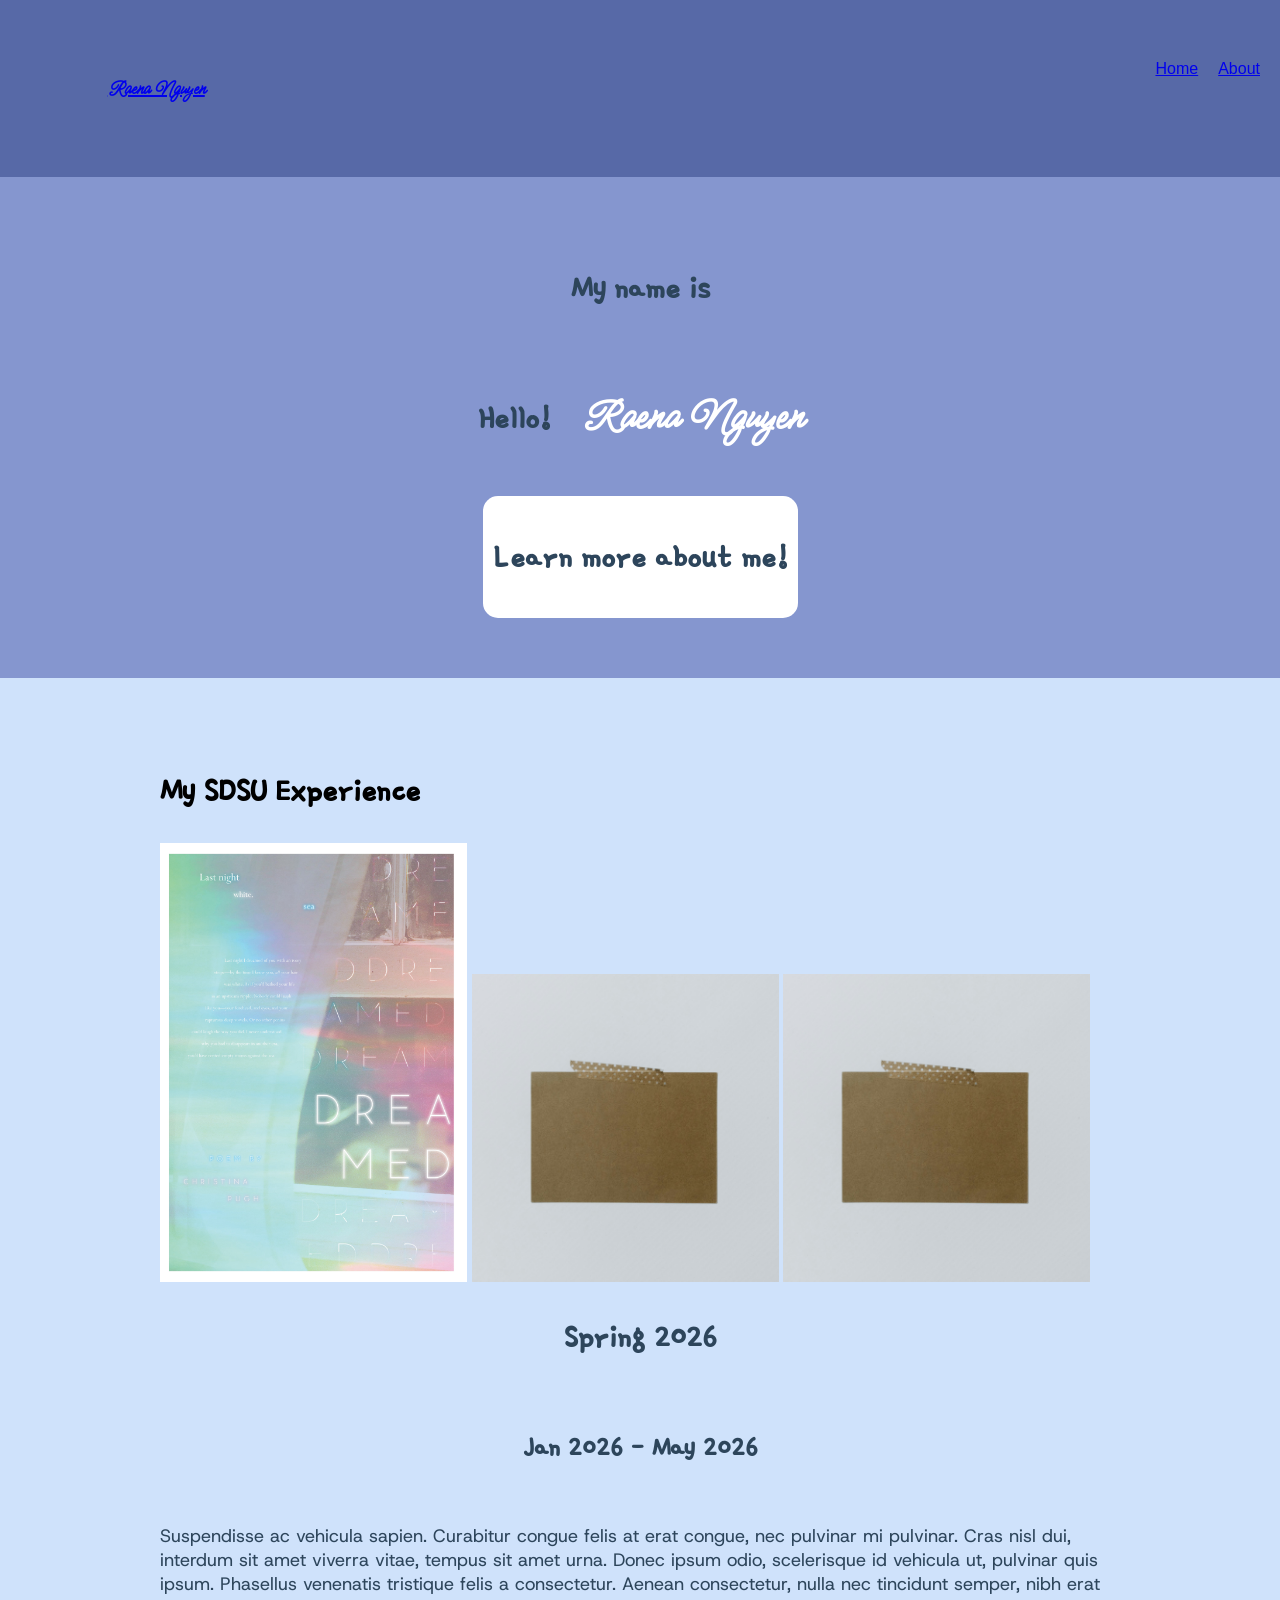
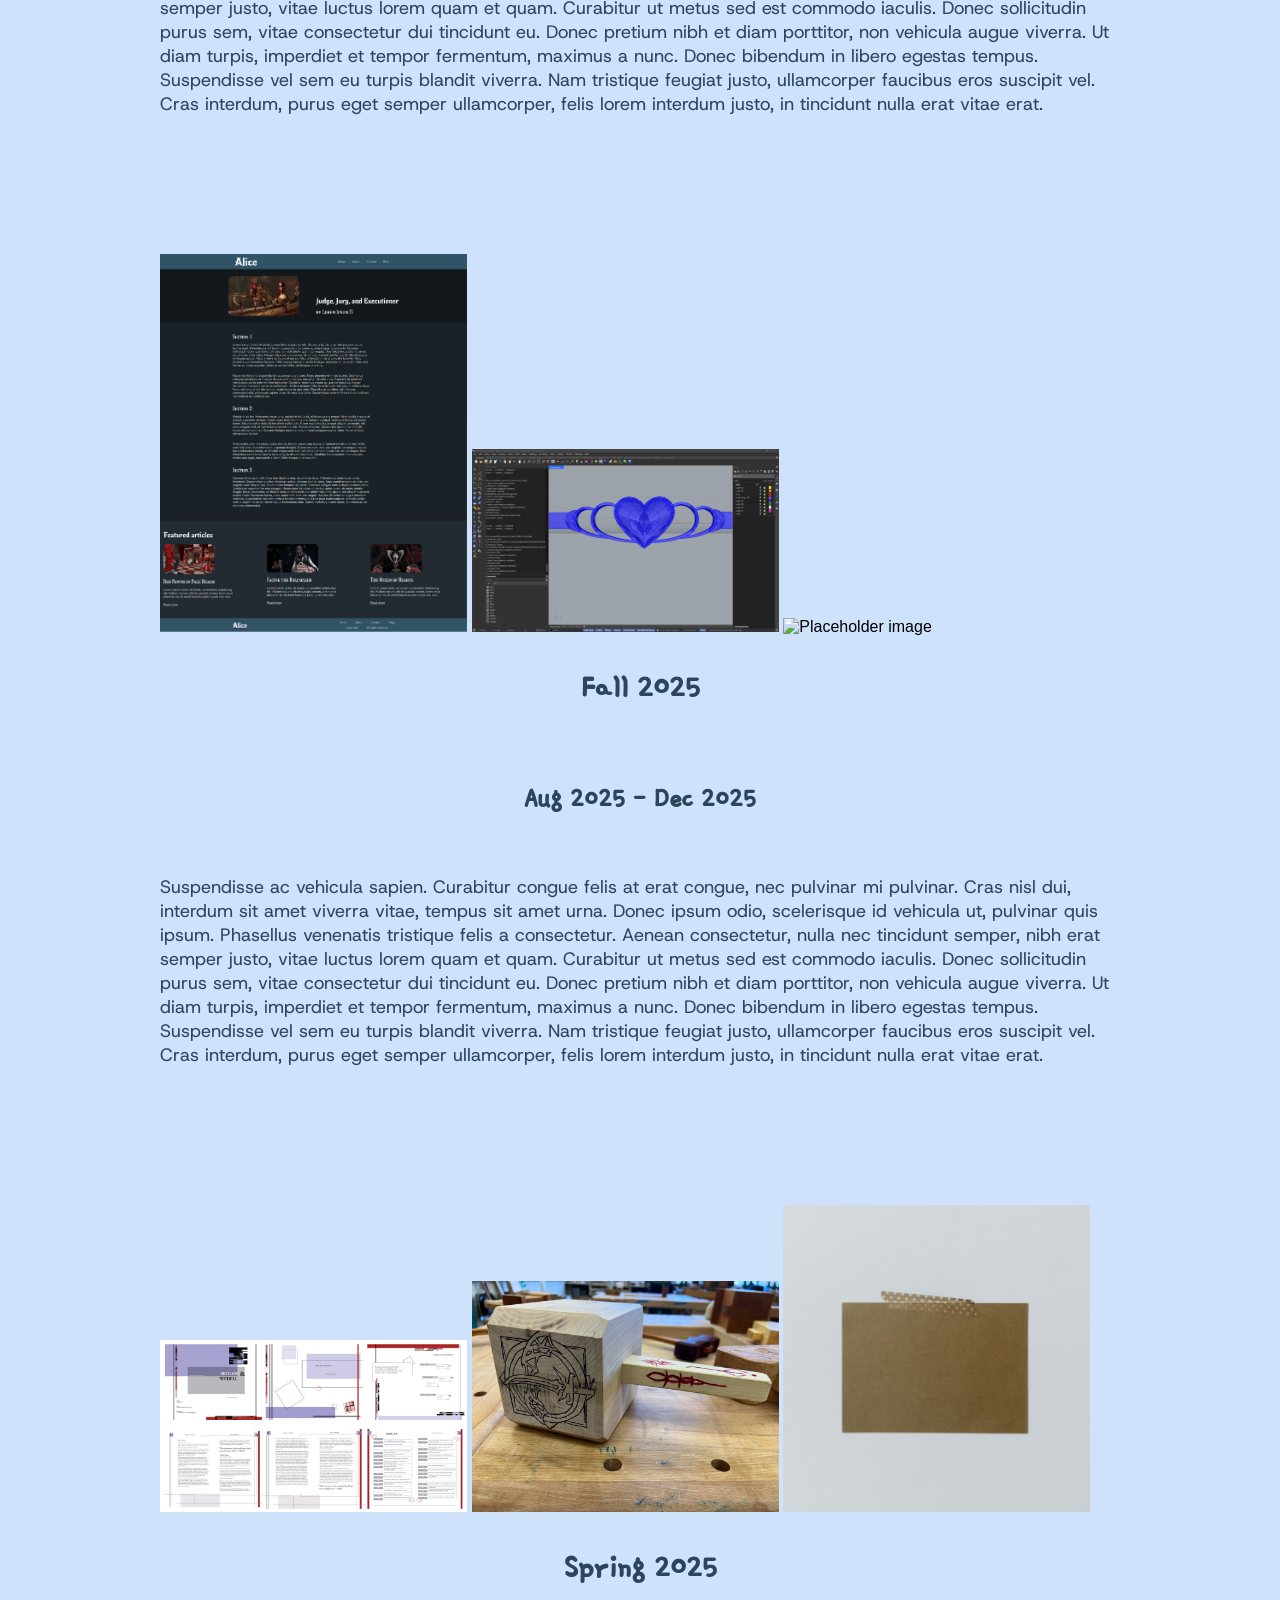
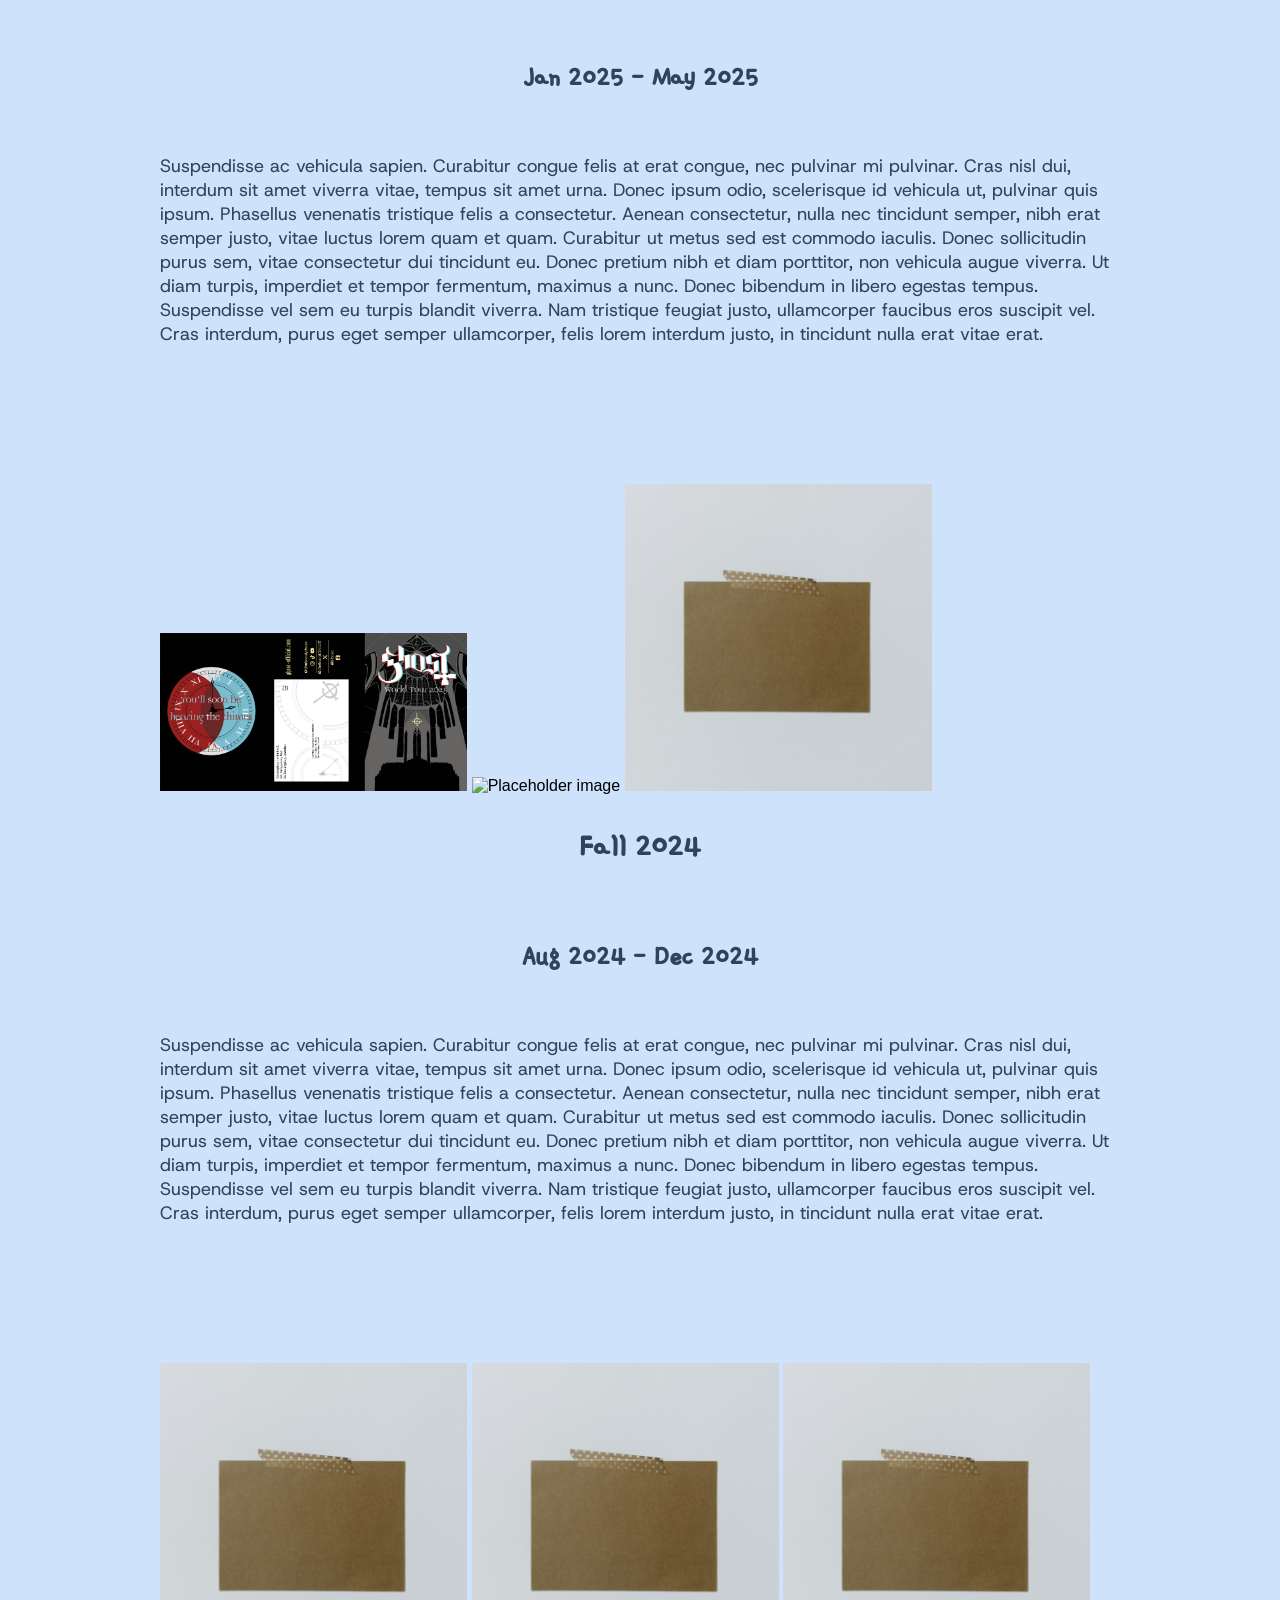
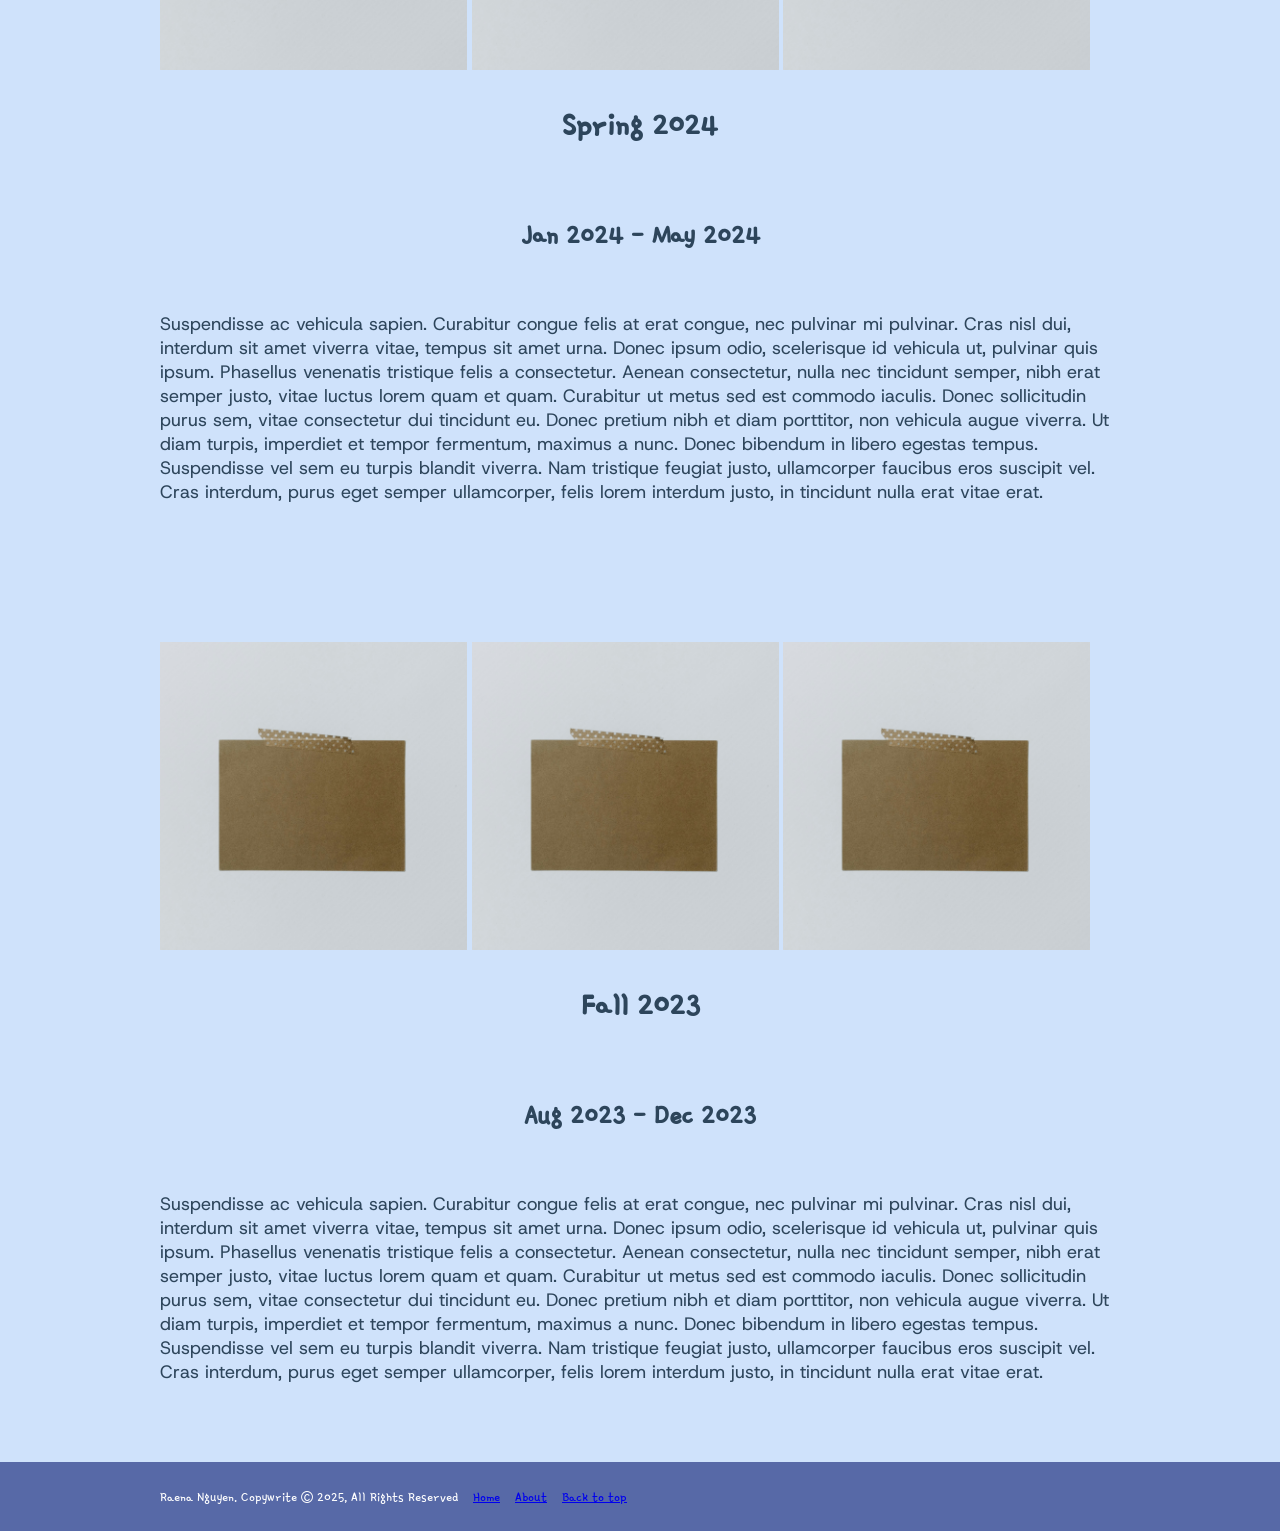
==== index.html @ 20e48bd7 "fixed repo" ====
<!DOCTYPE html>
<html lang="en">
<head>
  <meta charset="UTF-8">
  <meta name="author" content="Art 444 Student Work">
  <meta name="viewport" content="width=device-width, initial-scale=1, shrink-to-fit=no">
  <title>Welcome to my new website!</title>
  <link rel="stylesheet" href="css/styles.css">

  
</head>
<body>

<!-- NAV BAR -->
 <section id="nav-bar">
  <div class="nav-flex">

    <div class="container">
      <!--how does one insert a svg into this purple rectangle-->
      <!-- dark/light mode button-->
       <!-- <svg width="350" height="90">
        <rect x="40" y="18" rx="20" ry="20" width="90" height="38"
        style="fill: purple;"></rect>
      </svg> -->
      <h1 class="nav-name"><a href="index.html">Raena Nguyen</a></h1>

    </div>
  
    <nav>
      <div class="container">
        <div class="nav-links">
          <a href="index.html">Home</a>
          <a href="about.html">About</a>
        </div>

      </div>
    </nav>
    
  </div>
 </section>


<!-- MAIN HEADER --> 
<section id="header" class="home-header">
  <div class="container">
    
    <div class="header">
      <h2>My name is</h2>

      <div class="main">
        <h2>Hello!</h2>
        <h1 class="my-name">Raena Nguyen</h1>
      </div>

        <div class="learn-more-button">
      <!-- button to About me page-->
      <h2> Learn more about me!</h2>

      <!-- <a href="index.html" target="_blank">Home</a>
      <a href="about.html" target="_blank">About Me</a> -->
      </div>
    </div>
  </div>
</section>

    <!-- <nav>
      <div class="container">
        <ul>
          <li><a href="#section-1">Section 1</a></li>
          <li><a href="#section-2">Section 2</a></li>
          <li><a href="#section-3">Section 3</a></li>
          <li><a href="#section-4">Section 4</a></li>
          <li><a href="#section-5">Section 5</a></li>
          <li><a href="#section-6">Section 6</a></li>
        </ul>
      </div>
    </nav> -->

<!-- FIRST SECTION --> 
<section id="spring-2026">
  <div class="container">
    <h1>My SDSU Experience</h1>

    <div class="gallery">
      <img src="images/spring26-type2.jpg" alt="Dreamy typography poster" loading="lazy"/>
      <img src="images/placeholder.jpg" alt="Placeholder image" loading="lazy"/>
      <img src="images/placeholder.jpg" alt="Placeholder image" loading="lazy"/>
    </div>

    <div class="semester-text">
      <h2>Spring 2026</h2>
      <h3>Jan 2026 - May 2026</h3>
      <p>Suspendisse ac vehicula sapien. Curabitur congue felis at erat congue, nec pulvinar mi pulvinar. Cras nisl dui, interdum sit amet viverra vitae, tempus sit amet urna. Donec ipsum odio, scelerisque id vehicula ut, pulvinar quis ipsum. Phasellus venenatis tristique felis a consectetur. Aenean consectetur, nulla nec tincidunt semper, nibh erat semper justo, vitae luctus lorem quam et quam. Curabitur ut metus sed est commodo iaculis. Donec sollicitudin purus sem, vitae consectetur dui tincidunt eu. Donec pretium nibh et diam porttitor, non vehicula augue viverra. Ut diam turpis, imperdiet et tempor fermentum, maximus a nunc. Donec bibendum in libero egestas tempus. Suspendisse vel sem eu turpis blandit viverra. Nam tristique feugiat justo, ullamcorper faucibus eros suscipit vel. Cras interdum, purus eget semper ullamcorper, felis lorem interdum justo, in tincidunt nulla erat vitae erat.</p>
    </div>

  </div>
</section>

<!-- SECOND SECTION -->  
<section id="fall-2025">
  <div class="container">
    
    <div class="gallery">
      <img src="images/fall25-344.png" alt="Placeholder image" loading="lazy"/>
      <img src="images/fall25-3dfab.jpg" alt="Placeholder image" loading="lazy"/>
      <img src="images/fall25-filmclass.JPG" alt="Placeholder image" loading="lazy"/>
    </div>

    <div class="semester-text">
      <h2>Fall 2025</h2>
      <h3>Aug 2025 - Dec 2025</h3>
      <p>Suspendisse ac vehicula sapien. Curabitur congue felis at erat congue, nec pulvinar mi pulvinar. Cras nisl dui, interdum sit amet viverra vitae, tempus sit amet urna. Donec ipsum odio, scelerisque id vehicula ut, pulvinar quis ipsum. Phasellus venenatis tristique felis a consectetur. Aenean consectetur, nulla nec tincidunt semper, nibh erat semper justo, vitae luctus lorem quam et quam. Curabitur ut metus sed est commodo iaculis. Donec sollicitudin purus sem, vitae consectetur dui tincidunt eu. Donec pretium nibh et diam porttitor, non vehicula augue viverra. Ut diam turpis, imperdiet et tempor fermentum, maximus a nunc. Donec bibendum in libero egestas tempus. Suspendisse vel sem eu turpis blandit viverra. Nam tristique feugiat justo, ullamcorper faucibus eros suscipit vel. Cras interdum, purus eget semper ullamcorper, felis lorem interdum justo, in tincidunt nulla erat vitae erat.</p>
    </div>

  </div>
</section>

<!-- THIRD SECTION -->  
<section id="spring-2025">
  <div class="container">
    
    <div class="gallery">
      <img src="images/spring25-multipage-book.jpg" alt="Placeholder image" loading="lazy"/>
      <img src="images/spring25-hammer.JPG" alt="Placeholder image" loading="lazy"/>
      <img src="images/placeholder.jpg" alt="Placeholder image" loading="lazy"/>
    </div>

    <div class="semester-text">
      <h2>Spring 2025</h2>
      <h3>Jan 2025 - May 2025</h3>
      <p>Suspendisse ac vehicula sapien. Curabitur congue felis at erat congue, nec pulvinar mi pulvinar. Cras nisl dui, interdum sit amet viverra vitae, tempus sit amet urna. Donec ipsum odio, scelerisque id vehicula ut, pulvinar quis ipsum. Phasellus venenatis tristique felis a consectetur. Aenean consectetur, nulla nec tincidunt semper, nibh erat semper justo, vitae luctus lorem quam et quam. Curabitur ut metus sed est commodo iaculis. Donec sollicitudin purus sem, vitae consectetur dui tincidunt eu. Donec pretium nibh et diam porttitor, non vehicula augue viverra. Ut diam turpis, imperdiet et tempor fermentum, maximus a nunc. Donec bibendum in libero egestas tempus. Suspendisse vel sem eu turpis blandit viverra. Nam tristique feugiat justo, ullamcorper faucibus eros suscipit vel. Cras interdum, purus eget semper ullamcorper, felis lorem interdum justo, in tincidunt nulla erat vitae erat.</p>
    </div>

  </div>
</section>

<!-- FOURTH SECTION -->  
<section id="fall-2024">
  <div class="container">
    
    <div class="gallery">
      <img src="images/fall24-brochure.jpg" alt="Placeholder image" loading="lazy"/>
      <img src="images/fall24-digitalphoto.jpg" alt="Placeholder image" loading="lazy"/>
      <img src="images/placeholder.jpg" alt="Placeholder image" loading="lazy"/>
    </div>

    <div class="semester-text">
      <h2>Fall 2024</h2>
      <h3>Aug 2024 - Dec 2024</h3>
      <p>Suspendisse ac vehicula sapien. Curabitur congue felis at erat congue, nec pulvinar mi pulvinar. Cras nisl dui, interdum sit amet viverra vitae, tempus sit amet urna. Donec ipsum odio, scelerisque id vehicula ut, pulvinar quis ipsum. Phasellus venenatis tristique felis a consectetur. Aenean consectetur, nulla nec tincidunt semper, nibh erat semper justo, vitae luctus lorem quam et quam. Curabitur ut metus sed est commodo iaculis. Donec sollicitudin purus sem, vitae consectetur dui tincidunt eu. Donec pretium nibh et diam porttitor, non vehicula augue viverra. Ut diam turpis, imperdiet et tempor fermentum, maximus a nunc. Donec bibendum in libero egestas tempus. Suspendisse vel sem eu turpis blandit viverra. Nam tristique feugiat justo, ullamcorper faucibus eros suscipit vel. Cras interdum, purus eget semper ullamcorper, felis lorem interdum justo, in tincidunt nulla erat vitae erat.</p>
    </div>
  
  </div>
</section>

<!-- FIFTH SECTION -->  
<section id="spring-2024">
  <div class="container">

    <div class="gallery">
      <img src="images/placeholder.jpg" alt="Placeholder image" loading="lazy"/>
      <img src="images/placeholder.jpg" alt="Placeholder image" loading="lazy"/>
      <img src="images/placeholder.jpg" alt="Placeholder image" loading="lazy"/>
    </div>

    <div class="semester-text">
      <h2>Spring 2024</h2>
      <h3>Jan 2024 - May 2024</h3>
      <p>Suspendisse ac vehicula sapien. Curabitur congue felis at erat congue, nec pulvinar mi pulvinar. Cras nisl dui, interdum sit amet viverra vitae, tempus sit amet urna. Donec ipsum odio, scelerisque id vehicula ut, pulvinar quis ipsum. Phasellus venenatis tristique felis a consectetur. Aenean consectetur, nulla nec tincidunt semper, nibh erat semper justo, vitae luctus lorem quam et quam. Curabitur ut metus sed est commodo iaculis. Donec sollicitudin purus sem, vitae consectetur dui tincidunt eu. Donec pretium nibh et diam porttitor, non vehicula augue viverra. Ut diam turpis, imperdiet et tempor fermentum, maximus a nunc. Donec bibendum in libero egestas tempus. Suspendisse vel sem eu turpis blandit viverra. Nam tristique feugiat justo, ullamcorper faucibus eros suscipit vel. Cras interdum, purus eget semper ullamcorper, felis lorem interdum justo, in tincidunt nulla erat vitae erat.</p>
    </div>
  
  </div>
</section>

<!-- SIXTH SECTION -->  
<section id="fall-2023">
  <div class="container">

    <div class="gallery">
      <img src="images/placeholder.jpg" alt="Placeholder image" loading="lazy"/>
      <img src="images/placeholder.jpg" alt="Placeholder image" loading="lazy"/>
      <img src="images/placeholder.jpg" alt="Placeholder image" loading="lazy"/>
    </div>

    <div class="semester-text">
      <h2>Fall 2023</h2>
      <h3>Aug 2023 - Dec 2023</h3>
      <p>Suspendisse ac vehicula sapien. Curabitur congue felis at erat congue, nec pulvinar mi pulvinar. Cras nisl dui, interdum sit amet viverra vitae, tempus sit amet urna. Donec ipsum odio, scelerisque id vehicula ut, pulvinar quis ipsum. Phasellus venenatis tristique felis a consectetur. Aenean consectetur, nulla nec tincidunt semper, nibh erat semper justo, vitae luctus lorem quam et quam. Curabitur ut metus sed est commodo iaculis. Donec sollicitudin purus sem, vitae consectetur dui tincidunt eu. Donec pretium nibh et diam porttitor, non vehicula augue viverra. Ut diam turpis, imperdiet et tempor fermentum, maximus a nunc. Donec bibendum in libero egestas tempus. Suspendisse vel sem eu turpis blandit viverra. Nam tristique feugiat justo, ullamcorper faucibus eros suscipit vel. Cras interdum, purus eget semper ullamcorper, felis lorem interdum justo, in tincidunt nulla erat vitae erat.</p>
    </div>

  </div>
</section>

<!-- FOOTER SECTION -->  
<footer>
  <div class="container">
    <div class="footer">
      <p class="footer-text">Raena Nguyen. Copywrite © 2025, All Rights Reserved</p>
      <p class="footer-text"><a href="index.html">Home</a></p>
      <p class="footer-text"><a href="about.html">About</a></p>
      <p class="footer-text"><a href="#">Back to top</a></p>
    </div>
  </div>
</footer>

<script src="js/script.js"></script>
</body>
</html>
---- css/styles.css ----
/* CSS GOES HERE this is a comment*/
    @import url('https://fonts.googleapis.com/css2?family=Gamja+Flower&family=Host+Grotesk&family=Meow+Script&display=swap');

html {
    font-family: Arial, Helvetica, sans-serif;

}
body {
    margin: 0;
	padding: 0;
	border: 0;
	font-size: 100%;
	font: inherit;
	vertical-align: baseline;
    background-color: #cfe2fb;
}




div#wrapper {
    background: coral;
}

div.text-wrapper {
    font-family: Georgia, 'Times New Roman', Times, serif;
}


    div h1 {
        font-size: 36px;
        
        

    }
    div p {
        font-family: "Host Grotesk";
        font-size: 18px;
        
    

    }



section {
    padding: 60px 20px;
}
/* section:nth-child(even) {
    background-color: #f2f2f2;
} */

/* Nav Bar CSS */
section#nav-bar {
background-color: #5769a7;

}

div.nav-flex {
    display: flex;
    flex-direction: row;
    justify-content: space-between;
}

div h1.nav-name {
    font-family: "Meow Script";
    font-size: 20px;
    color: white;
}

div.nav-links {
    display: flex;
    flex-direction: row;
    gap: 20px;
}

/* Home page CSS */
section#header {
    background-color: #8596cf;
}

/* div.header-text {
    flex-direction: column
} */



div.container {
    width: 100%;
    max-width: 960px;
    text-align: left;
    margin: 0 auto;
    
}

div.header {
    display: flex;
    flex-direction: column;
    align-items: center;
    gap: 14px;
}

div.main{
    display: flex;
    flex-direction: row;
    align-items: center;
    gap: 31px;
    
}

div h1.my-name {
        font-family: "Meow Script";
        font-size: 45px;
        color: white;
    }

div.learn-more-button {
    background-color: white;
    color:#2d455b;
    padding: 10px;
    border-radius: 15px;

    
}

div.semester-text {
    display: flex;
    flex-direction: column;
    align-items: center;
    gap: 10px;
}

h2 {
    font-family: "Gamja Flower";
    font-size: 35px;
    color:#2d455b;
}

h3 {
    font-family: "Gamja Flower";
    font-size: 30px;
    color:#2d455b;
}

p {
    font-family: "Host Grotesk";
    font-size: 16px;
    color:#2d455b;
}


h1 {
    font-family: "Gamja Flower";
    font-size: 3em;
}

section .gallery {
    width: 100%;
}
section .gallery img {
    width: 32%;
}

/* About page CSS */
div.inner-about-header {
   display: flex;
   flex-direction: row;
   gap: 15px; 
   
}

div.about-text{
    color: white;
    
    font-family: "Gamja Flower";
    font-weight: 400;
    font-style: normal;    

}

div.about-image img {
    max-width: 80%;
    max-height: 80%;
}

div.faq-text {
    display: flex;
    flex-direction: column;
    align-items: center;
}

div.question {
    display: flex;
    flex-direction: column;
    align-items: center;
    gap: 10px;

}

div h3.faq-question {
    background-color: #6557a7;
    padding: 15px;
    border-radius: 15px;
    font-family: "Gamja Flower";
    font-size: 25px;
    color: white;
}

div p.faq-answer {
    background-color: #aca4d1;
    padding: 15px;
    border-radius: 15px;
    font-family: "Host Grotesk";
    font-size: 16px;
    color: #342e44;
}
/* Footer CSS */
footer {
    background-color: #5769a7;
    color: #fff;
    padding: 10px;
}

div.footer {
    display: flex;
    flex-direction: row;
    justify-content: left;
    gap: 15px;
    
}

div p.footer-text {
    font-family: "Gamja Flower";
    font-size: 15px;
    color: white;

}
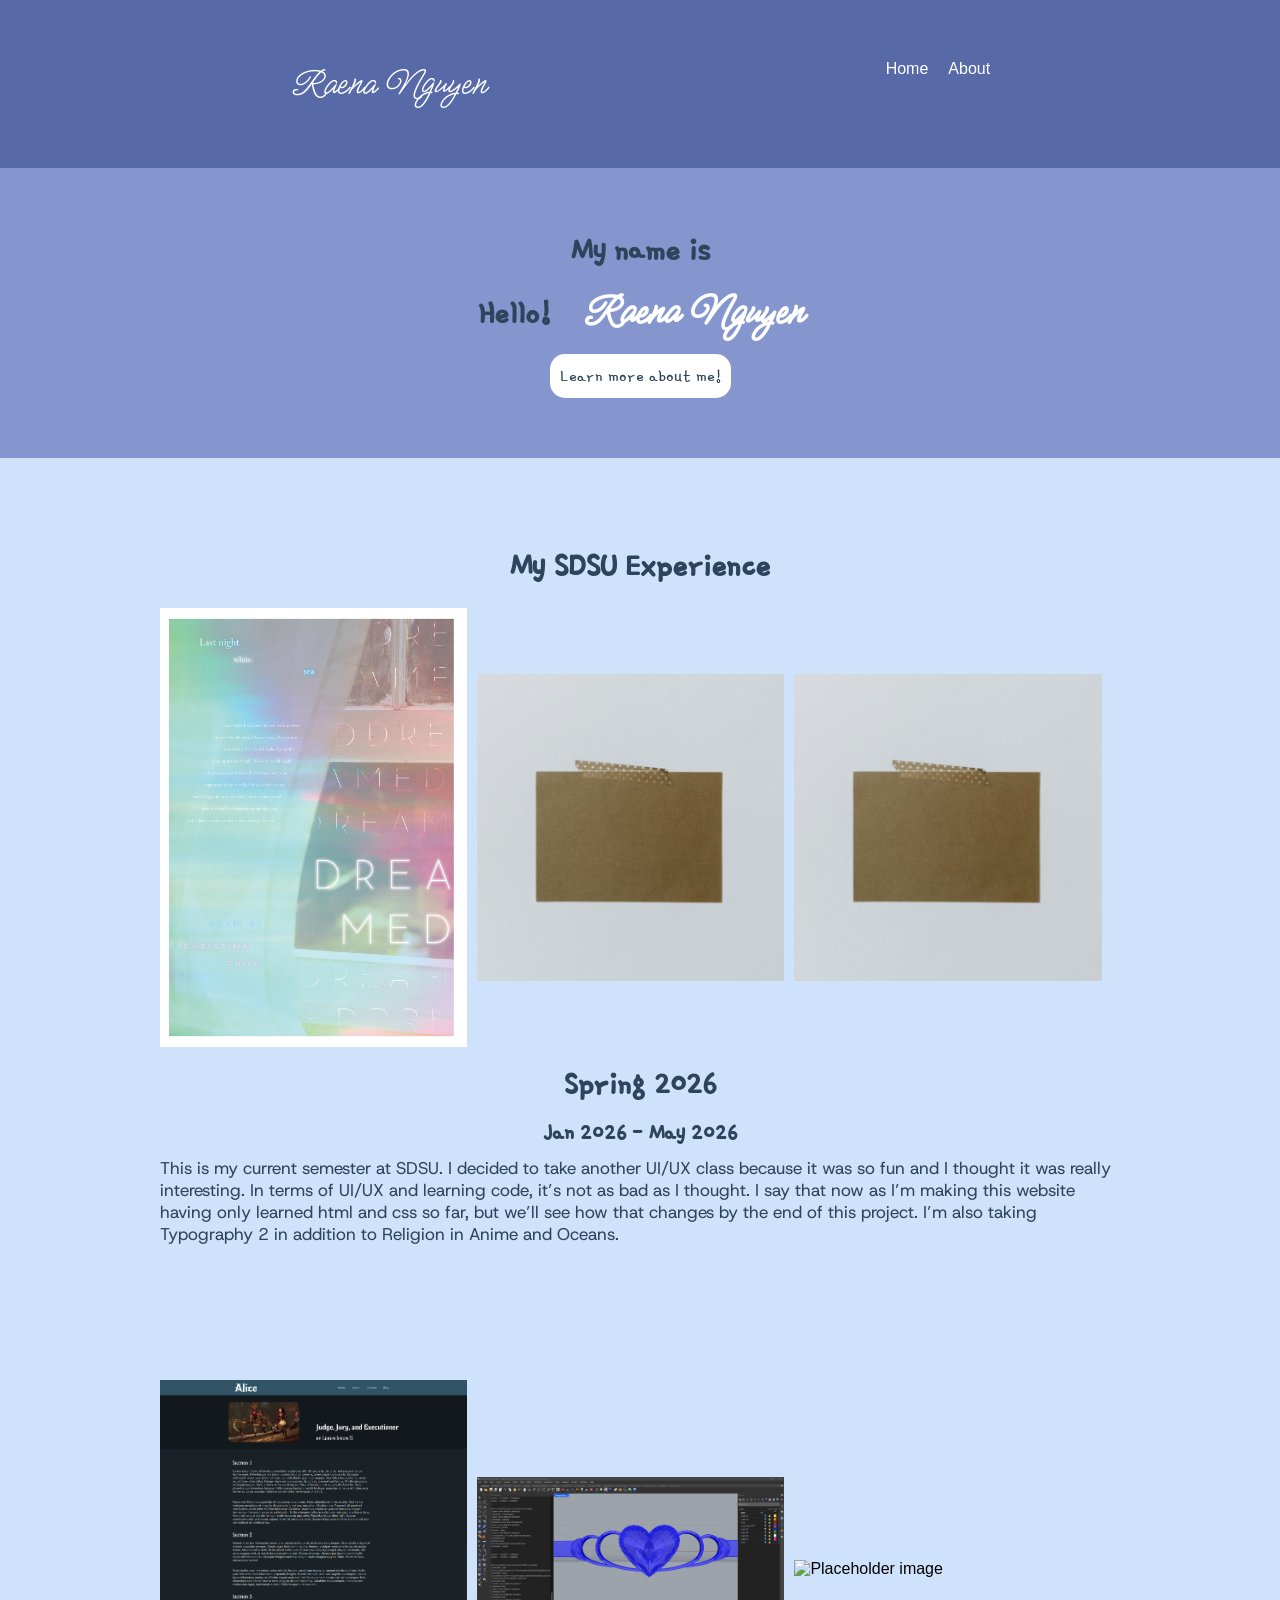
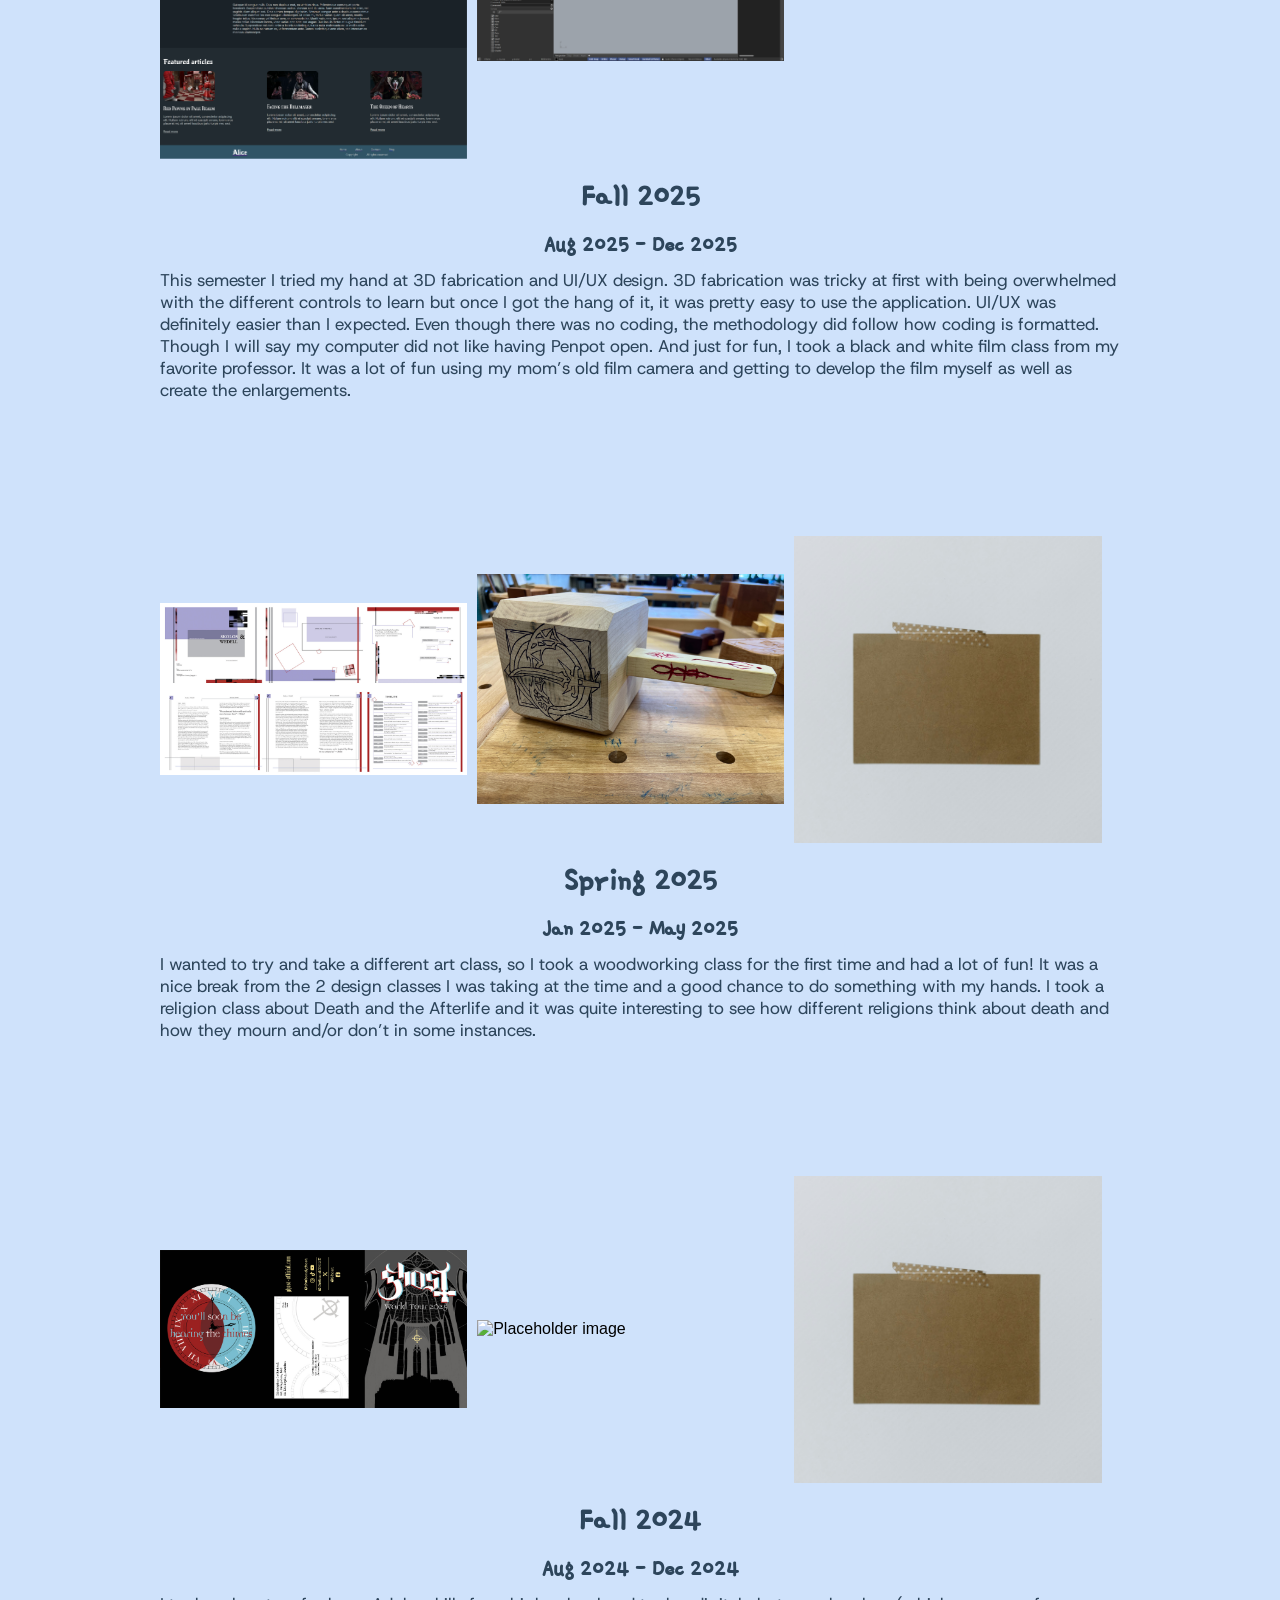
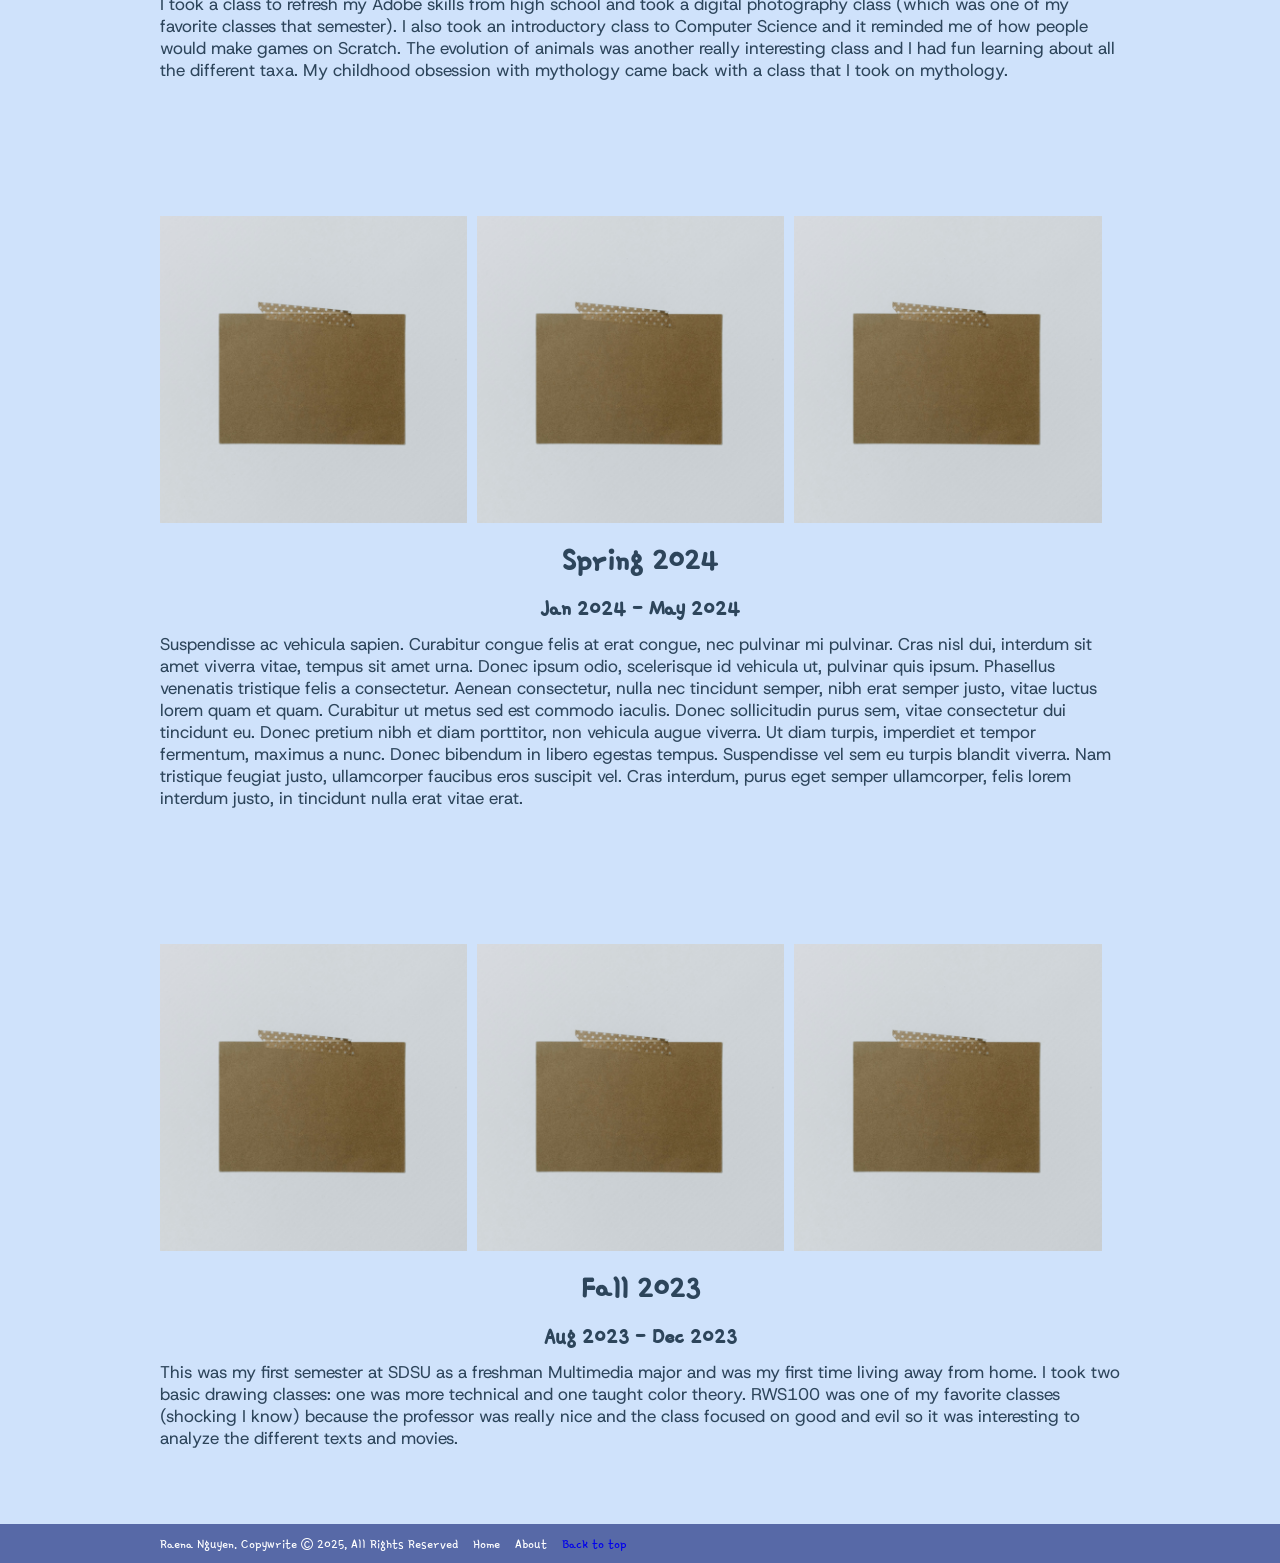
==== commit 734ca818: "Added responsive design css and some minor changes to html and stylesheet" ====
--- a/index.html
+++ b/index.html
@@ -6,6 +6,7 @@
   <meta name="viewport" content="width=device-width, initial-scale=1, shrink-to-fit=no">
   <title>Welcome to my new website!</title>
   <link rel="stylesheet" href="css/styles.css">
+  <link rel="stylesheet" href="css/responsive.css">
 
   
 </head>
@@ -15,22 +16,24 @@
  <section id="nav-bar">
   <div class="nav-flex">
 
-    <div class="container">
+    <div class="name">
       <!--how does one insert a svg into this purple rectangle-->
       <!-- dark/light mode button-->
        <!-- <svg width="350" height="90">
         <rect x="40" y="18" rx="20" ry="20" width="90" height="38"
         style="fill: purple;"></rect>
       </svg> -->
-      <h1 class="nav-name"><a href="index.html">Raena Nguyen</a></h1>
+      <div class="nav-name">
+        <a class="white" href="index.html">Raena Nguyen</a>
+      </div>
 
     </div>
   
     <nav>
       <div class="container">
         <div class="nav-links">
-          <a href="index.html">Home</a>
-          <a href="about.html">About</a>
+          <a class="white" href="index.html">Home</a>
+          <a class="white" href="about.html">About</a>
         </div>
 
       </div>
@@ -52,9 +55,10 @@
         <h1 class="my-name">Raena Nguyen</h1>
       </div>
 
-        <div class="learn-more-button">
+      <div class="learn-more-button">
       <!-- button to About me page-->
-      <h2> Learn more about me!</h2>
+        <!-- <h2> Learn more about me!</h2> -->
+        <a class="learn-button" href="about.html">Learn more about me!</a>
 
       <!-- <a href="index.html" target="_blank">Home</a>
       <a href="about.html" target="_blank">About Me</a> -->
@@ -77,9 +81,12 @@
     </nav> -->
 
 <!-- FIRST SECTION --> 
-<section id="spring-2026">
-  <div class="container">
-    <h1>My SDSU Experience</h1>
+<section id="fall-spring-semesters">
+  <div class="container">
+    <div class="semester-title">
+      <h1>My SDSU Experience</h1>
+
+    </div>
 
     <div class="gallery">
       <img src="images/spring26-type2.jpg" alt="Dreamy typography poster" loading="lazy"/>
@@ -90,14 +97,14 @@
     <div class="semester-text">
       <h2>Spring 2026</h2>
       <h3>Jan 2026 - May 2026</h3>
-      <p>Suspendisse ac vehicula sapien. Curabitur congue felis at erat congue, nec pulvinar mi pulvinar. Cras nisl dui, interdum sit amet viverra vitae, tempus sit amet urna. Donec ipsum odio, scelerisque id vehicula ut, pulvinar quis ipsum. Phasellus venenatis tristique felis a consectetur. Aenean consectetur, nulla nec tincidunt semper, nibh erat semper justo, vitae luctus lorem quam et quam. Curabitur ut metus sed est commodo iaculis. Donec sollicitudin purus sem, vitae consectetur dui tincidunt eu. Donec pretium nibh et diam porttitor, non vehicula augue viverra. Ut diam turpis, imperdiet et tempor fermentum, maximus a nunc. Donec bibendum in libero egestas tempus. Suspendisse vel sem eu turpis blandit viverra. Nam tristique feugiat justo, ullamcorper faucibus eros suscipit vel. Cras interdum, purus eget semper ullamcorper, felis lorem interdum justo, in tincidunt nulla erat vitae erat.</p>
+      <p>This is my current semester at SDSU. I decided to take another UI/UX class because it was so fun and I thought it was really interesting. In terms of UI/UX and learning code, it’s not as bad as I thought. I say that now as I’m making this website having only learned html and css so far, but we’ll see how that changes by the end of this project. I’m also taking Typography 2 in addition to Religion in Anime and Oceans.</p>
     </div>
 
   </div>
 </section>
 
 <!-- SECOND SECTION -->  
-<section id="fall-2025">
+<section id="fall-spring-semesters">
   <div class="container">
     
     <div class="gallery">
@@ -109,14 +116,14 @@
     <div class="semester-text">
       <h2>Fall 2025</h2>
       <h3>Aug 2025 - Dec 2025</h3>
-      <p>Suspendisse ac vehicula sapien. Curabitur congue felis at erat congue, nec pulvinar mi pulvinar. Cras nisl dui, interdum sit amet viverra vitae, tempus sit amet urna. Donec ipsum odio, scelerisque id vehicula ut, pulvinar quis ipsum. Phasellus venenatis tristique felis a consectetur. Aenean consectetur, nulla nec tincidunt semper, nibh erat semper justo, vitae luctus lorem quam et quam. Curabitur ut metus sed est commodo iaculis. Donec sollicitudin purus sem, vitae consectetur dui tincidunt eu. Donec pretium nibh et diam porttitor, non vehicula augue viverra. Ut diam turpis, imperdiet et tempor fermentum, maximus a nunc. Donec bibendum in libero egestas tempus. Suspendisse vel sem eu turpis blandit viverra. Nam tristique feugiat justo, ullamcorper faucibus eros suscipit vel. Cras interdum, purus eget semper ullamcorper, felis lorem interdum justo, in tincidunt nulla erat vitae erat.</p>
+      <p>This semester I tried my hand at 3D fabrication and UI/UX design. 3D fabrication was tricky at first with being overwhelmed with the different controls to learn but once I got the hang of it, it was pretty easy to use the application. UI/UX was definitely easier than I expected. Even though there was no coding, the methodology did follow how coding is formatted. Though I will say my computer did not like having Penpot open. And just for fun, I took a black and white film class from my favorite professor. It was a lot of fun using my mom’s old film camera and getting to develop the film myself as well as create the enlargements.</p>
     </div>
 
   </div>
 </section>
 
 <!-- THIRD SECTION -->  
-<section id="spring-2025">
+<section id="fall-spring-semesters">
   <div class="container">
     
     <div class="gallery">
@@ -128,14 +135,14 @@
     <div class="semester-text">
       <h2>Spring 2025</h2>
       <h3>Jan 2025 - May 2025</h3>
-      <p>Suspendisse ac vehicula sapien. Curabitur congue felis at erat congue, nec pulvinar mi pulvinar. Cras nisl dui, interdum sit amet viverra vitae, tempus sit amet urna. Donec ipsum odio, scelerisque id vehicula ut, pulvinar quis ipsum. Phasellus venenatis tristique felis a consectetur. Aenean consectetur, nulla nec tincidunt semper, nibh erat semper justo, vitae luctus lorem quam et quam. Curabitur ut metus sed est commodo iaculis. Donec sollicitudin purus sem, vitae consectetur dui tincidunt eu. Donec pretium nibh et diam porttitor, non vehicula augue viverra. Ut diam turpis, imperdiet et tempor fermentum, maximus a nunc. Donec bibendum in libero egestas tempus. Suspendisse vel sem eu turpis blandit viverra. Nam tristique feugiat justo, ullamcorper faucibus eros suscipit vel. Cras interdum, purus eget semper ullamcorper, felis lorem interdum justo, in tincidunt nulla erat vitae erat.</p>
+      <p>I wanted to try and take a different art class, so I took a woodworking class for the first time and had a lot of fun! It was a nice break from the 2 design classes I was taking at the time and a good chance to do something with my hands. I took a religion class about Death and the Afterlife and it was quite interesting to see how different religions think about death and how they mourn and/or don’t in some instances.</p>
     </div>
 
   </div>
 </section>
 
 <!-- FOURTH SECTION -->  
-<section id="fall-2024">
+<section id="fall-spring-semesters">
   <div class="container">
     
     <div class="gallery">
@@ -147,14 +154,14 @@
     <div class="semester-text">
       <h2>Fall 2024</h2>
       <h3>Aug 2024 - Dec 2024</h3>
-      <p>Suspendisse ac vehicula sapien. Curabitur congue felis at erat congue, nec pulvinar mi pulvinar. Cras nisl dui, interdum sit amet viverra vitae, tempus sit amet urna. Donec ipsum odio, scelerisque id vehicula ut, pulvinar quis ipsum. Phasellus venenatis tristique felis a consectetur. Aenean consectetur, nulla nec tincidunt semper, nibh erat semper justo, vitae luctus lorem quam et quam. Curabitur ut metus sed est commodo iaculis. Donec sollicitudin purus sem, vitae consectetur dui tincidunt eu. Donec pretium nibh et diam porttitor, non vehicula augue viverra. Ut diam turpis, imperdiet et tempor fermentum, maximus a nunc. Donec bibendum in libero egestas tempus. Suspendisse vel sem eu turpis blandit viverra. Nam tristique feugiat justo, ullamcorper faucibus eros suscipit vel. Cras interdum, purus eget semper ullamcorper, felis lorem interdum justo, in tincidunt nulla erat vitae erat.</p>
+      <p>I took a class to refresh my Adobe skills from high school and took a digital photography class (which was one of my favorite classes that semester). I also took an introductory class to Computer Science and it reminded me of how people would make games on Scratch. The evolution of animals was another really interesting class and I had fun learning about all the different taxa. My childhood obsession with mythology came back with a class that I took on mythology.</p>
     </div>
   
   </div>
 </section>
 
 <!-- FIFTH SECTION -->  
-<section id="spring-2024">
+<section id="fall-spring-semesters">
   <div class="container">
 
     <div class="gallery">
@@ -173,7 +180,7 @@
 </section>
 
 <!-- SIXTH SECTION -->  
-<section id="fall-2023">
+<section id="fall-spring-semesters">
   <div class="container">
 
     <div class="gallery">
@@ -185,7 +192,7 @@
     <div class="semester-text">
       <h2>Fall 2023</h2>
       <h3>Aug 2023 - Dec 2023</h3>
-      <p>Suspendisse ac vehicula sapien. Curabitur congue felis at erat congue, nec pulvinar mi pulvinar. Cras nisl dui, interdum sit amet viverra vitae, tempus sit amet urna. Donec ipsum odio, scelerisque id vehicula ut, pulvinar quis ipsum. Phasellus venenatis tristique felis a consectetur. Aenean consectetur, nulla nec tincidunt semper, nibh erat semper justo, vitae luctus lorem quam et quam. Curabitur ut metus sed est commodo iaculis. Donec sollicitudin purus sem, vitae consectetur dui tincidunt eu. Donec pretium nibh et diam porttitor, non vehicula augue viverra. Ut diam turpis, imperdiet et tempor fermentum, maximus a nunc. Donec bibendum in libero egestas tempus. Suspendisse vel sem eu turpis blandit viverra. Nam tristique feugiat justo, ullamcorper faucibus eros suscipit vel. Cras interdum, purus eget semper ullamcorper, felis lorem interdum justo, in tincidunt nulla erat vitae erat.</p>
+      <p>This was my first semester at SDSU as a freshman Multimedia major and was my first time living away from home. I took two basic drawing classes: one was more technical and one taught color theory. RWS100 was one of my favorite classes (shocking I know) because the professor was really nice and the class focused on good and evil so it was interesting to analyze the different texts and movies.</p>
     </div>
 
   </div>
@@ -196,8 +203,8 @@
   <div class="container">
     <div class="footer">
       <p class="footer-text">Raena Nguyen. Copywrite © 2025, All Rights Reserved</p>
-      <p class="footer-text"><a href="index.html">Home</a></p>
-      <p class="footer-text"><a href="about.html">About</a></p>
+      <p class="footer-text"><a class="white" href="index.html">Home</a></p>
+      <p class="footer-text"><a class="white" href="about.html">About</a></p>
       <p class="footer-text"><a href="#">Back to top</a></p>
     </div>
   </div>
--- a/css/styles.css
+++ b/css/styles.css
@@ -1,5 +1,12 @@
 /* CSS GOES HERE this is a comment*/
     @import url('https://fonts.googleapis.com/css2?family=Gamja+Flower&family=Host+Grotesk&family=Meow+Script&display=swap');
+
+/* :root {
+    --primary-bg-color
+    --primary-color
+
+
+} */
 
 html {
     font-family: Arial, Helvetica, sans-serif;
@@ -16,7 +23,20 @@
 }
 
 
-
+/* getting link rid of underline */
+a {
+    text-decoration: none; 
+}
+
+/* all link colors */
+a.white { 
+    color: white;
+}
+
+
+
+
+/* Name in nav */
 
 div#wrapper {
     background: coral;
@@ -26,20 +46,37 @@
     font-family: Georgia, 'Times New Roman', Times, serif;
 }
 
-
-    div h1 {
-        font-size: 36px;
-        
-        
-
-    }
-    div p {
-        font-family: "Host Grotesk";
-        font-size: 18px;
-        
-    
-
-    }
+h1 {
+    font-family: "Gamja Flower";
+    font-size: 36px;
+    margin-block-start: 0%;
+    margin-block-end: 0%;
+}
+
+h2 {
+    font-family: "Gamja Flower";
+    font-size: 35px;
+    margin-block-start: 0%;
+    margin-block-end: 0%;
+    color:#2d455b;
+}
+
+h3 {
+    font-family: "Gamja Flower";
+    font-size: 25px;
+    margin-block-start: 0%;
+    margin-block-end: 0%;
+    color:#2d455b;
+}
+
+p {
+    font-family: "Host Grotesk";
+    font-size: 17px;
+    margin-block-start: 0%;
+    margin-block-end: 0%;
+    color:#2d455b;
+}
+
 
 
 
@@ -59,13 +96,19 @@
 div.nav-flex {
     display: flex;
     flex-direction: row;
-    justify-content: space-between;
-}
-
-div h1.nav-name {
+    justify-content: space-around;
+    margin-left: 70px;
+    margin-right: 70px;
+    
+}
+
+div.nav-name {
     font-family: "Meow Script";
-    font-size: 20px;
-    color: white;
+    font-size: 40px;
+    font-weight: 400;
+    color: white;
+    margin-left: 0px;
+
 }
 
 div.nav-links {
@@ -98,13 +141,16 @@
     flex-direction: column;
     align-items: center;
     gap: 14px;
-}
+  
+}
+
 
 div.main{
     display: flex;
     flex-direction: row;
     align-items: center;
     gap: 31px;
+
     
 }
 
@@ -112,15 +158,44 @@
         font-family: "Meow Script";
         font-size: 45px;
         color: white;
+
     }
 
 div.learn-more-button {
     background-color: white;
-    color:#2d455b;
+    font-family: "Gamja Flower";
+    font-size: 19px;
     padding: 10px;
     border-radius: 15px;
-
-    
+    
+}
+
+/* learn more button text color */
+a.learn-button { 
+    color:#2d455b;
+}
+
+section#fall-spring-semesters {
+    margin-top: 10px;
+    margin-bottom: 15px;
+}
+
+div.semester-title {
+    display: flex;
+    flex-direction: column;
+    align-items: center;
+    gap: 10px;
+    margin-top: 15px;
+    margin-bottom: 20px;
+    color:#2d455b;
+}
+
+div.gallery {
+    display: flex;
+    flex-direction: row;
+    align-items: baseline;
+    gap: 10px;
+
 }
 
 div.semester-text {
@@ -128,33 +203,16 @@
     flex-direction: column;
     align-items: center;
     gap: 10px;
-}
-
-h2 {
-    font-family: "Gamja Flower";
-    font-size: 35px;
-    color:#2d455b;
-}
-
-h3 {
-    font-family: "Gamja Flower";
-    font-size: 30px;
-    color:#2d455b;
-}
-
-p {
-    font-family: "Host Grotesk";
-    font-size: 16px;
-    color:#2d455b;
-}
-
-
-h1 {
-    font-family: "Gamja Flower";
-    font-size: 3em;
-}
+    margin-top: 15px;
+}
+
+
 
 section .gallery {
+    display: flex;
+    flex-direction: row;
+    align-items: center;
+    /* alignment-baseline: middle; */
     width: 100%;
 }
 section .gallery img {
@@ -170,17 +228,23 @@
 }
 
 div.about-text{
-    color: white;
-    
+    display: flex;
+    flex-direction: column;
+    align-items: center;
+    color: white;
     font-family: "Gamja Flower";
     font-weight: 400;
-    font-style: normal;    
-
+    font-style: normal;
+    width: 99%;
+   
+}
+
+div.about-text p {
+    text-align: center;
 }
 
 div.about-image img {
-    max-width: 80%;
-    max-height: 80%;
+    width: 65%;
 }
 
 div.faq-text {
@@ -193,25 +257,36 @@
     display: flex;
     flex-direction: column;
     align-items: center;
-    gap: 10px;
-
-}
+    margin-top: 20px;
+    margin-bottom: 20px;
+    width: 100%;
+}
+
+/* Target a tag for the Raena Nguyen clickable thing in the nav */
 
 div h3.faq-question {
     background-color: #6557a7;
     padding: 15px;
-    border-radius: 15px;
+    border-top-left-radius: 15px;
+    border-top-right-radius: 15px;
     font-family: "Gamja Flower";
     font-size: 25px;
+    text-align: center;
+    width: 75%;
     color: white;
 }
 
 div p.faq-answer {
     background-color: #aca4d1;
     padding: 15px;
-    border-radius: 15px;
+    padding-top: 25px;
+    padding-bottom: 25px;
+    border-bottom-left-radius: 15px;
+    border-bottom-right-radius: 15px;
     font-family: "Host Grotesk";
     font-size: 16px;
+    text-align: center;
+    width: 75%;
     color: #342e44;
 }
 /* Footer CSS */
--- a/css/responsive.css
+++ b/css/responsive.css
@@ -0,0 +1,149 @@
+/* TABLET VIEW */
+@media only screen and (max-width:992px) {
+ 
+
+  h1 {
+    font-size: 32px;
+  }
+
+  h2 {
+    font-size: 33px;
+  }
+
+
+  p {
+    font-size: 16px;
+  }
+
+ div.semester-text p {
+    width: 65%;
+ }
+
+ div.about-image img {
+
+    width: 75%;
+
+}
+
+ div.about-text {
+    width: 126%;
+}
+
+  section.fall-spring-semesters {
+    display: flex;
+    flex-direction: column;
+  }
+  div.gallery {
+    display: flex;
+    flex-direction: column;
+    
+  }
+
+  div.gallery img {
+    width: 65%;
+    display: block;
+  }
+
+  div.semester-text p {
+    text-align: center;
+    width: 75%;
+
+  }
+  div.inner-about-header {
+    display: flex;
+    flex-direction: column;
+    align-items: center;
+  }
+
+  div.about-image img {
+    width: 65%;
+    align-items: center;
+
+  }
+
+  div.about-text {
+    width: 75%;
+  }
+
+div.question.faq-question {
+    width: 85%;
+
+}
+
+div.question.faq-answer {
+    width: 85%;
+}
+
+
+
+
+}
+
+
+/* MOBILE VIEW */
+@media only screen and (max-width: 478px) {
+  
+  h1 {
+    font-size: 32px;
+  }
+
+  div h1.my-name {
+    font-size: 40px;
+  }
+
+  h2 {
+    font-size: 29px;
+  }
+
+  h3 {
+    font-size: 21px;
+
+  }
+
+  section.fall-spring-semesters {
+    display: flex;
+    flex-direction: column;
+  }
+  div.gallery {
+    display: flex;
+    flex-direction: column;
+    
+  }
+
+  div.gallery img {
+    width: 80%;
+    display: block;
+  }
+
+  div.semester-text p {
+    text-align: center;
+    width: 95%;
+
+  }
+  div.inner-about-header {
+    display: flex;
+    flex-direction: column;
+    align-items: center;
+  }
+
+  div.about-image img {
+    width: 80%;
+    align-items: center;
+
+  }
+
+  div.about-text {
+    width: 95%;
+  }
+
+div.question.faq-question {
+    width: 95%;
+
+}
+
+div.question.faq-answer {
+    width: 95%;
+}
+
+
+}
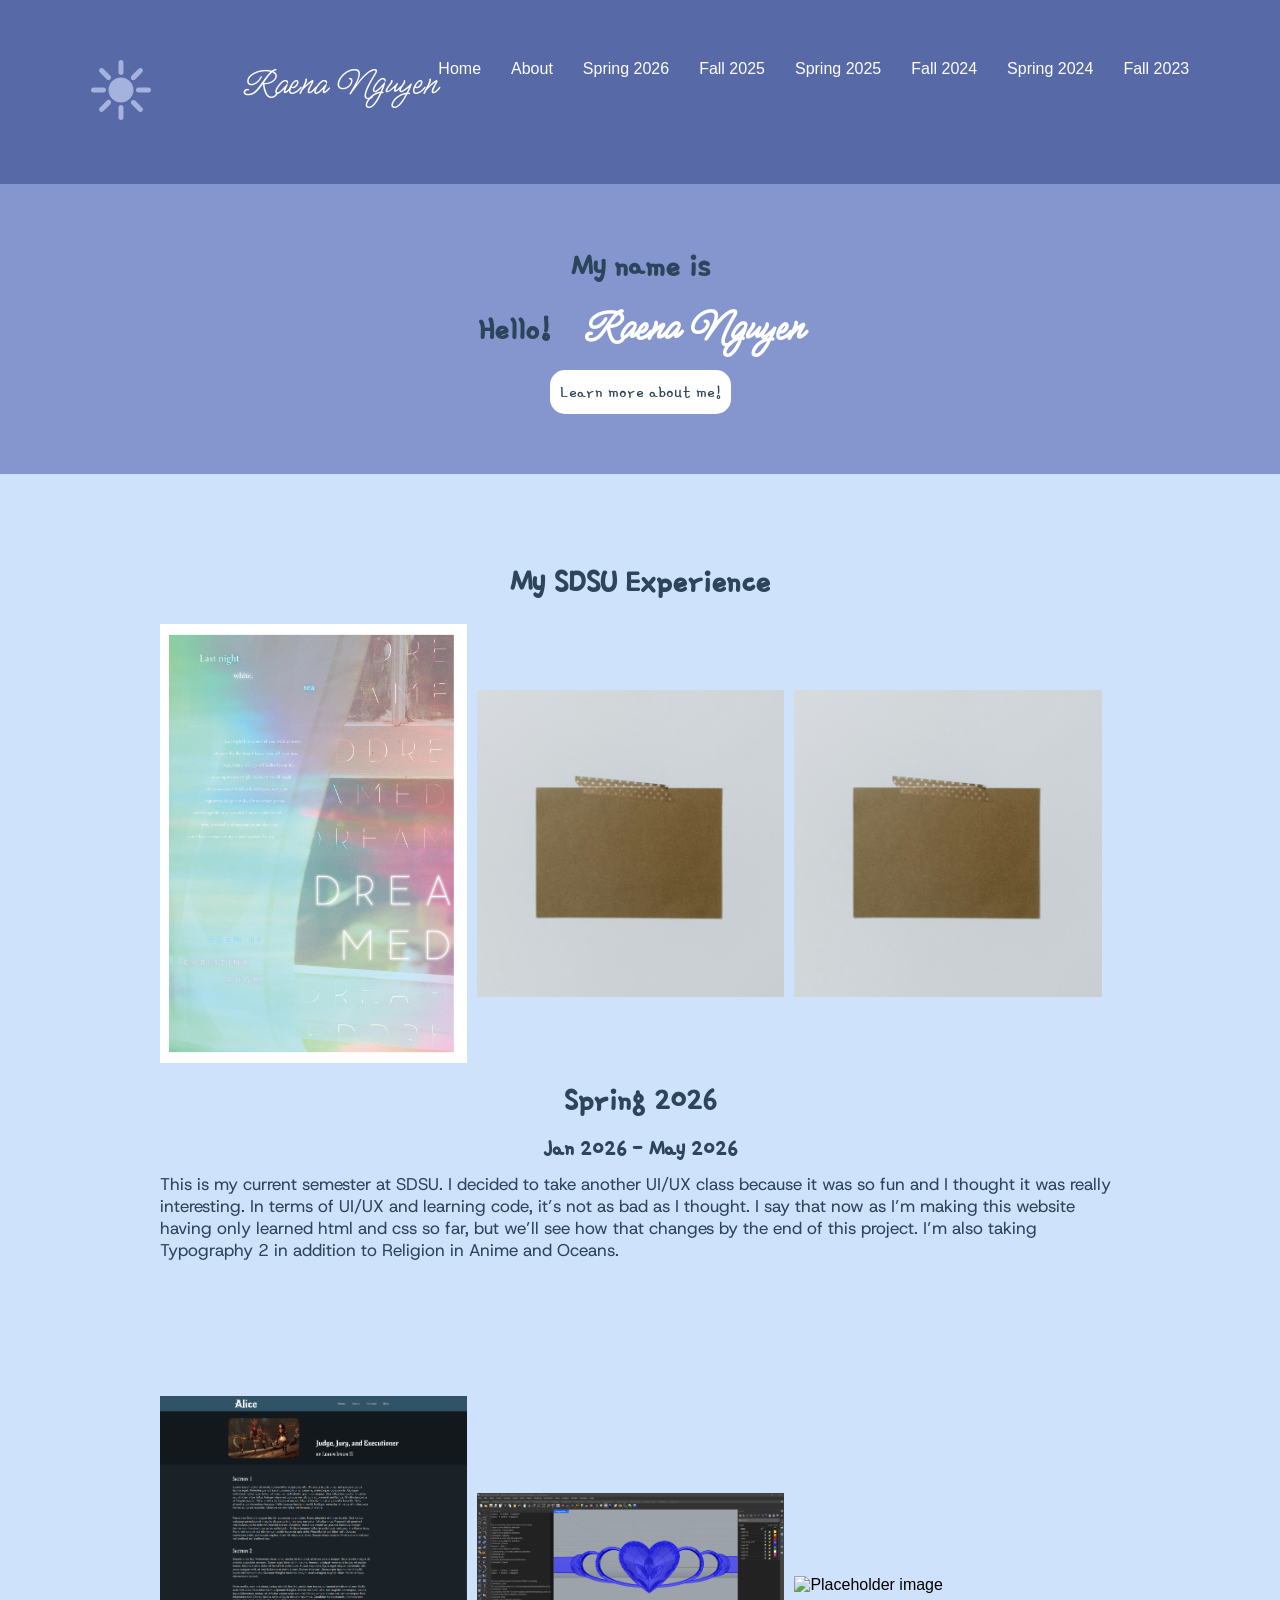
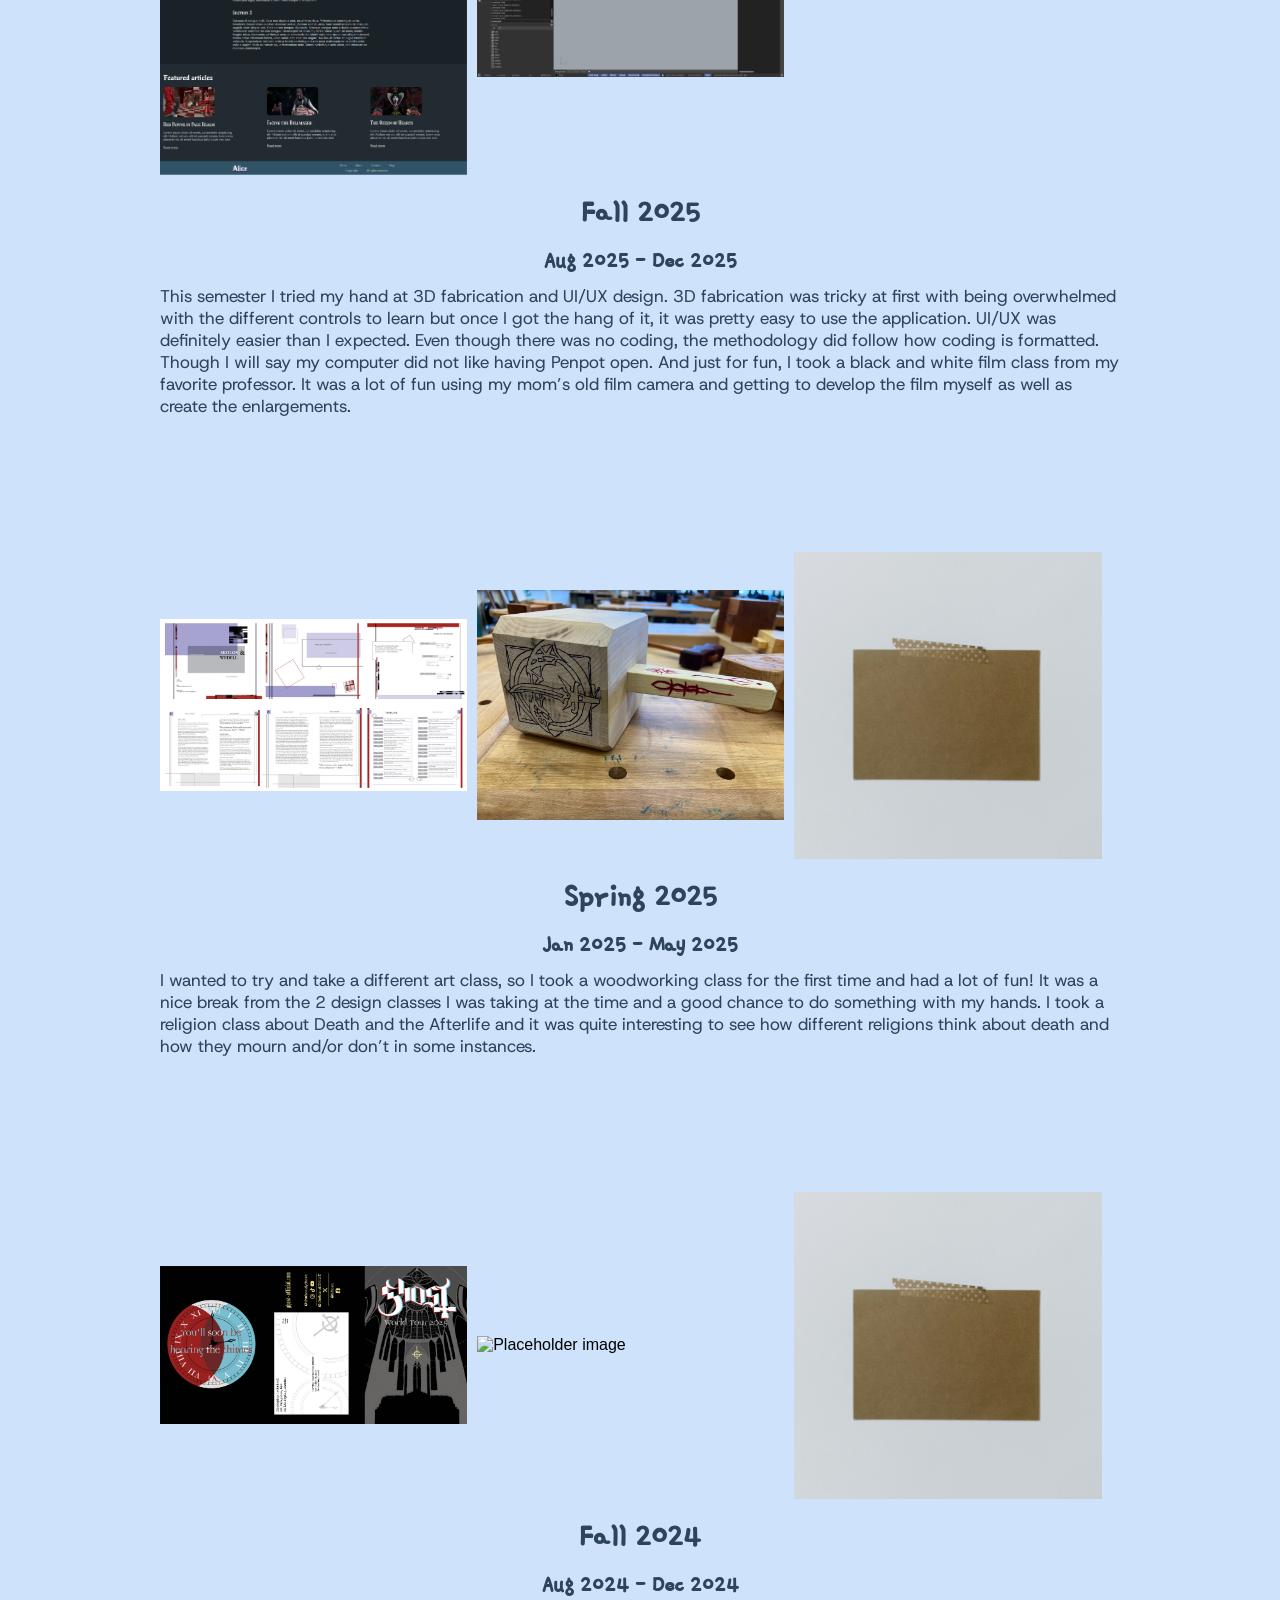
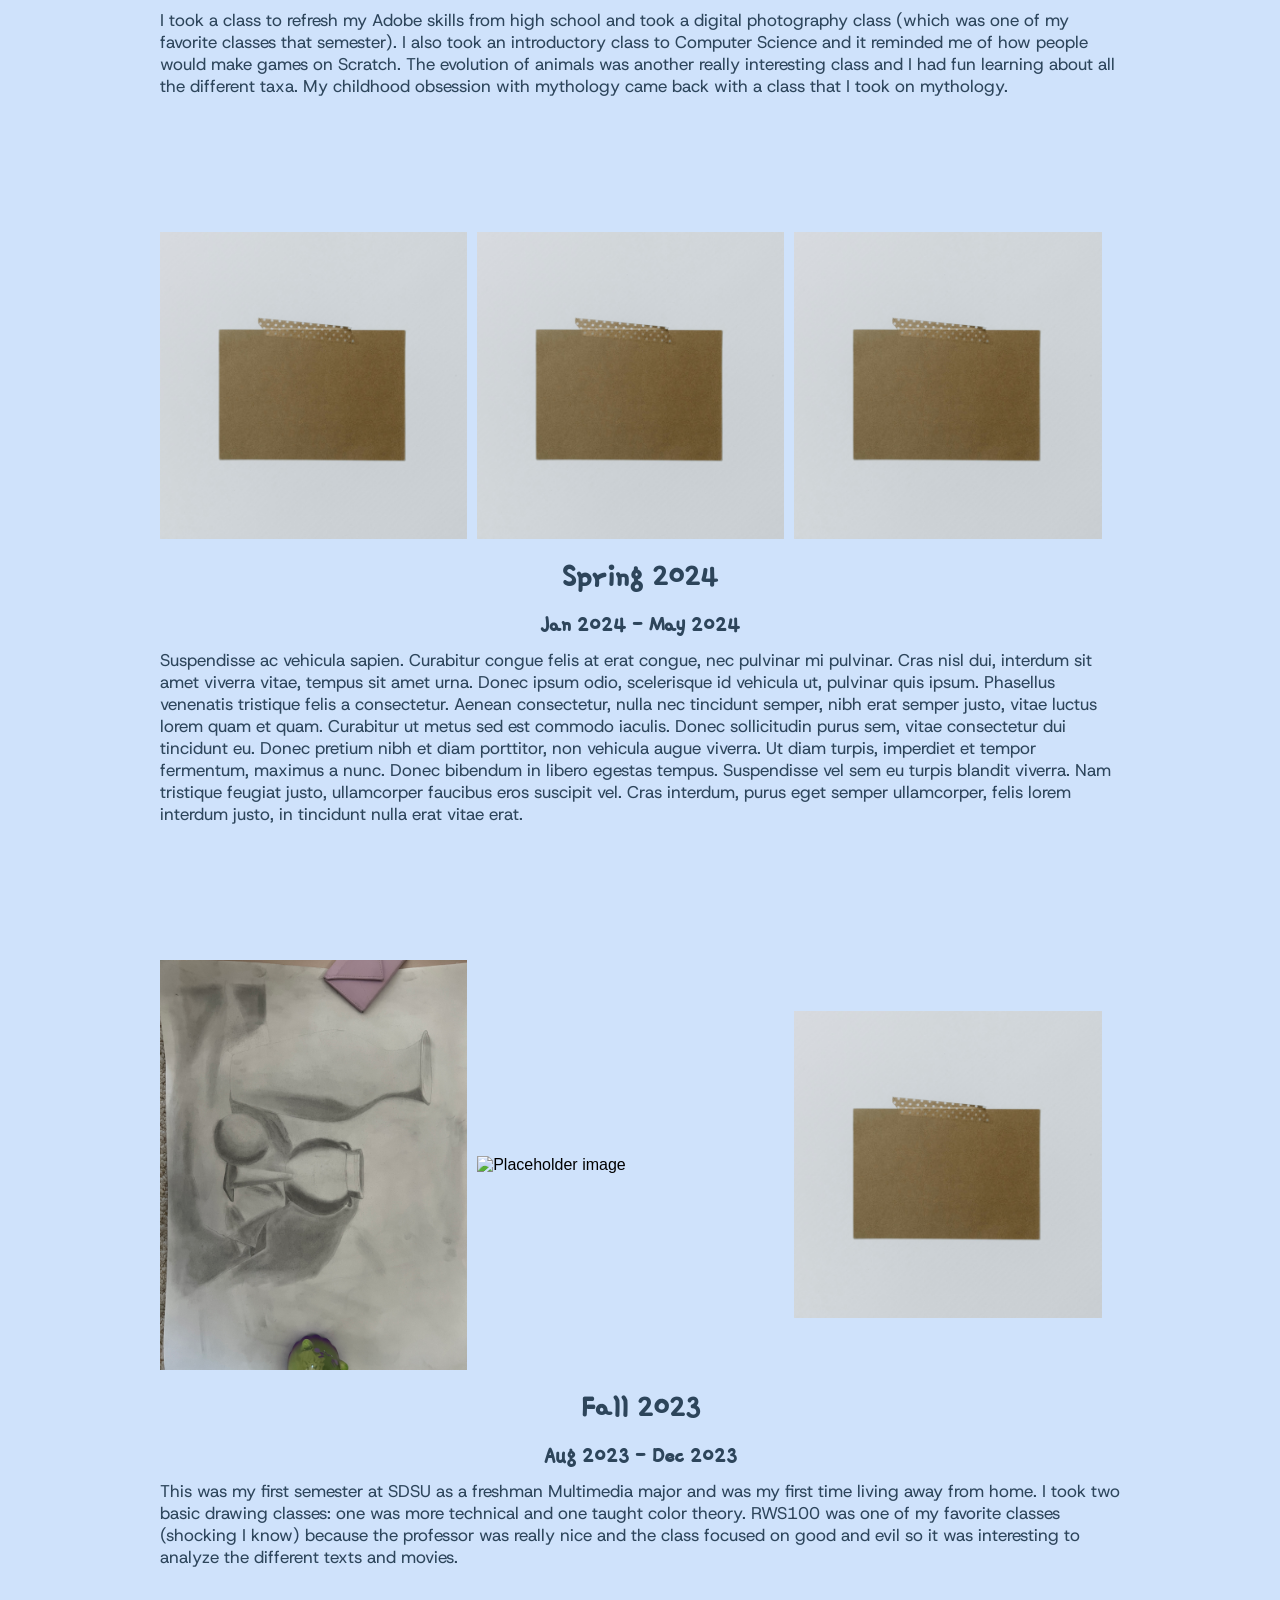
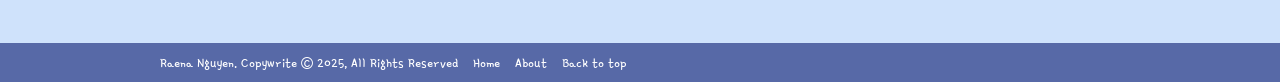
==== commit 4af76dab: "added javascript for hamburger menu also added 2 pictures and svg for menu and light mode" ====
--- a/index.html
+++ b/index.html
@@ -17,30 +17,60 @@
   <div class="nav-flex">
 
     <div class="name">
-      <!--how does one insert a svg into this purple rectangle-->
-      <!-- dark/light mode button-->
-       <!-- <svg width="350" height="90">
-        <rect x="40" y="18" rx="20" ry="20" width="90" height="38"
-        style="fill: purple;"></rect>
-      </svg> -->
+      <div>
+        <img src="images/light-mode-svgrepo-com.svg" class="light">
+      </div>
       <div class="nav-name">
-        <a class="white" href="index.html">Raena Nguyen</a>
-      </div>
-
-    </div>
-  
+        <a href="index.html">Raena Nguyen</a>
+      </div>
+
+    </div>
+  
+
+    <nav class="menu">
+      <div class="mobile-container">
+        
+        <div class="nav-links">
+          <a href="index.html">Home</a>
+          <a href="about.html">About</a>
+          <a href="#section-1">Spring 2026</a>
+          <a href="#section-2">Fall 2025</a>
+          <a href="#section-3">Spring 2025</a>
+          <a href="#section-4">Fall 2024</a>
+          <a href="#section-5">Spring 2024</a>
+          <a href="#section-6">Fall 2023</a>
+        </div>
+        
+      </div>
+    </nav>
+
+
+      
+    </div>
+    
+  </div>
+
+      <div class="hamburger">
+      <div id="hamburg-menu" onclick="myFunction()">
+        <img src="images/hamburger-menu-white.svg" class="icon">
+      </div>
+ </section>
+
+<!-- mobile menu -->
     <nav>
-      <div class="container">
-        <div class="nav-links">
-          <a class="white" href="index.html">Home</a>
-          <a class="white" href="about.html">About</a>
-        </div>
-
+      <div id="mobile-links" class="mobile-menu">
+        <ul id="main-nav">
+          <li><a href="index.html">Home</a></li>
+          <li><a href="about.html">About</a></li>
+          <li><a href="#section-1">Spring 2026</a></li>
+          <li><a href="#section-2">Fall 2025</a></li>
+          <li><a href="#section-3">Spring 2025</a></li>
+          <li><a href="#section-4">Fall 2024</a></li>
+          <li><a href="#section-5">Spring 2024</a></li>
+          <li><a href="#section-6">Fall 2023</a></li>
+        </ul>
       </div>
     </nav>
-    
-  </div>
- </section>
 
 
 <!-- MAIN HEADER --> 
@@ -67,21 +97,10 @@
   </div>
 </section>
 
-    <!-- <nav>
-      <div class="container">
-        <ul>
-          <li><a href="#section-1">Section 1</a></li>
-          <li><a href="#section-2">Section 2</a></li>
-          <li><a href="#section-3">Section 3</a></li>
-          <li><a href="#section-4">Section 4</a></li>
-          <li><a href="#section-5">Section 5</a></li>
-          <li><a href="#section-6">Section 6</a></li>
-        </ul>
-      </div>
-    </nav> -->
+
 
 <!-- FIRST SECTION --> 
-<section id="fall-spring-semesters">
+<section id="section-1" class="fall-spring-semesters">
   <div class="container">
     <div class="semester-title">
       <h1>My SDSU Experience</h1>
@@ -95,7 +114,7 @@
     </div>
 
     <div class="semester-text">
-      <h2>Spring 2026</h2>
+      <h2 class="spring-2026">Spring 2026</h2>
       <h3>Jan 2026 - May 2026</h3>
       <p>This is my current semester at SDSU. I decided to take another UI/UX class because it was so fun and I thought it was really interesting. In terms of UI/UX and learning code, it’s not as bad as I thought. I say that now as I’m making this website having only learned html and css so far, but we’ll see how that changes by the end of this project. I’m also taking Typography 2 in addition to Religion in Anime and Oceans.</p>
     </div>
@@ -104,7 +123,7 @@
 </section>
 
 <!-- SECOND SECTION -->  
-<section id="fall-spring-semesters">
+<section id="section-2" class="fall-spring-semesters">
   <div class="container">
     
     <div class="gallery">
@@ -123,7 +142,7 @@
 </section>
 
 <!-- THIRD SECTION -->  
-<section id="fall-spring-semesters">
+<section id="section-3" class="fall-spring-semesters">
   <div class="container">
     
     <div class="gallery">
@@ -142,7 +161,7 @@
 </section>
 
 <!-- FOURTH SECTION -->  
-<section id="fall-spring-semesters">
+<section  id="section-4" class="fall-spring-semesters">
   <div class="container">
     
     <div class="gallery">
@@ -161,7 +180,7 @@
 </section>
 
 <!-- FIFTH SECTION -->  
-<section id="fall-spring-semesters">
+<section  id="section-5" class="fall-spring-semesters">
   <div class="container">
 
     <div class="gallery">
@@ -180,12 +199,12 @@
 </section>
 
 <!-- SIXTH SECTION -->  
-<section id="fall-spring-semesters">
-  <div class="container">
-
-    <div class="gallery">
-      <img src="images/placeholder.jpg" alt="Placeholder image" loading="lazy"/>
-      <img src="images/placeholder.jpg" alt="Placeholder image" loading="lazy"/>
+<section  id="section-6" class="fall-spring-semesters">
+  <div class="container">
+
+    <div class="gallery">
+      <img src="images/fall23-drawing100.JPG" alt="Placeholder image" loading="lazy"/>
+      <img src="images/fall23-drawing101.JPG" alt="Placeholder image" loading="lazy"/>
       <img src="images/placeholder.jpg" alt="Placeholder image" loading="lazy"/>
     </div>
 
@@ -203,9 +222,9 @@
   <div class="container">
     <div class="footer">
       <p class="footer-text">Raena Nguyen. Copywrite © 2025, All Rights Reserved</p>
-      <p class="footer-text"><a class="white" href="index.html">Home</a></p>
-      <p class="footer-text"><a class="white" href="about.html">About</a></p>
-      <p class="footer-text"><a href="#">Back to top</a></p>
+      <p class="footer-text"><a href="index.html">Home</a></p>
+      <p class="footer-text"><a href="about.html">About</a></p>
+      <p class="footer-text"><a href="#header">Back to top</a></p>
     </div>
   </div>
 </footer>
--- a/css/styles.css
+++ b/css/styles.css
@@ -24,16 +24,21 @@
 
 
 /* getting link rid of underline */
-a {
-    text-decoration: none; 
-}
-
 /* all link colors */
-a.white { 
-    color: white;
-}
-
-
+a:link { 
+    color: white;
+    text-decoration: none;
+}
+
+a:visited {
+    color: white;
+    text-decoration: none;
+}
+
+a:hover {
+    color:aliceblue;
+    text-decoration: none;
+}
 
 
 /* Name in nav */
@@ -78,8 +83,6 @@
 }
 
 
-
-
 section {
     padding: 60px 20px;
 }
@@ -87,6 +90,51 @@
     background-color: #f2f2f2;
 } */
 
+
+/* Mobile menu */
+/* div.mobile-container {
+    max-width: 478px;
+    
+} */
+
+
+
+ul#main-nav {
+    list-style-type: none;
+    display: none;
+    position: absolute;
+    top: 150px;
+    right: 10px;
+    width: 300px;
+    height: auto;
+    background-color: #5769a7;
+    text-align: center; 
+    line-height: 300%;
+    margin: 0px;
+    padding: 0px;
+    font-family: "Host Grotesk";
+    font-size: 16px;
+}
+
+img.icon {
+    display: none;
+    position: absolute;
+    top: 62px;
+    right: 10px;
+}
+
+div.mobile-menu a {
+    padding: 10px;
+    display: block;
+    
+    
+}
+
+div.mobile-menu a:hover {
+    background-color:#48578c;
+}
+
+
 /* Nav Bar CSS */
 section#nav-bar {
 background-color: #5769a7;
@@ -100,6 +148,13 @@
     margin-left: 70px;
     margin-right: 70px;
     
+}
+
+
+div.name {
+    display: flex;
+    flex-direction: row;
+    gap: 90px;
 }
 
 div.nav-name {
@@ -111,11 +166,24 @@
 
 }
 
+img.light {
+    width: 60px;
+    height: auto;
+}
+
 div.nav-links {
     display: flex;
     flex-direction: row;
-    gap: 20px;
-}
+    gap: 30px;
+}
+
+
+img.icon {
+    width: 60px;
+    height: auto;
+    
+}
+
 
 /* Home page CSS */
 section#header {
@@ -175,7 +243,7 @@
     color:#2d455b;
 }
 
-section#fall-spring-semesters {
+section.fall-spring-semesters {
     margin-top: 10px;
     margin-bottom: 15px;
 }
--- a/css/responsive.css
+++ b/css/responsive.css
@@ -1,5 +1,5 @@
 /* TABLET VIEW */
-@media only screen and (max-width:992px) {
+@media only screen and (max-width:1171px) {
  
 
   h1 {
@@ -13,6 +13,18 @@
 
   p {
     font-size: 16px;
+  }
+
+  img.icon {
+    display: block;
+  }
+
+  ul#main-nav {
+    display: block;
+  }
+
+  div.nav-links {
+    display: none;
   }
 
  div.semester-text p {
@@ -81,7 +93,7 @@
 
 
 /* MOBILE VIEW */
-@media only screen and (max-width: 478px) {
+@media only screen and (max-width: 560px) {
   
   h1 {
     font-size: 32px;
@@ -99,6 +111,11 @@
     font-size: 21px;
 
   }
+
+  p {
+    font-size: 15px;
+  }
+
 
   section.fall-spring-semesters {
     display: flex;
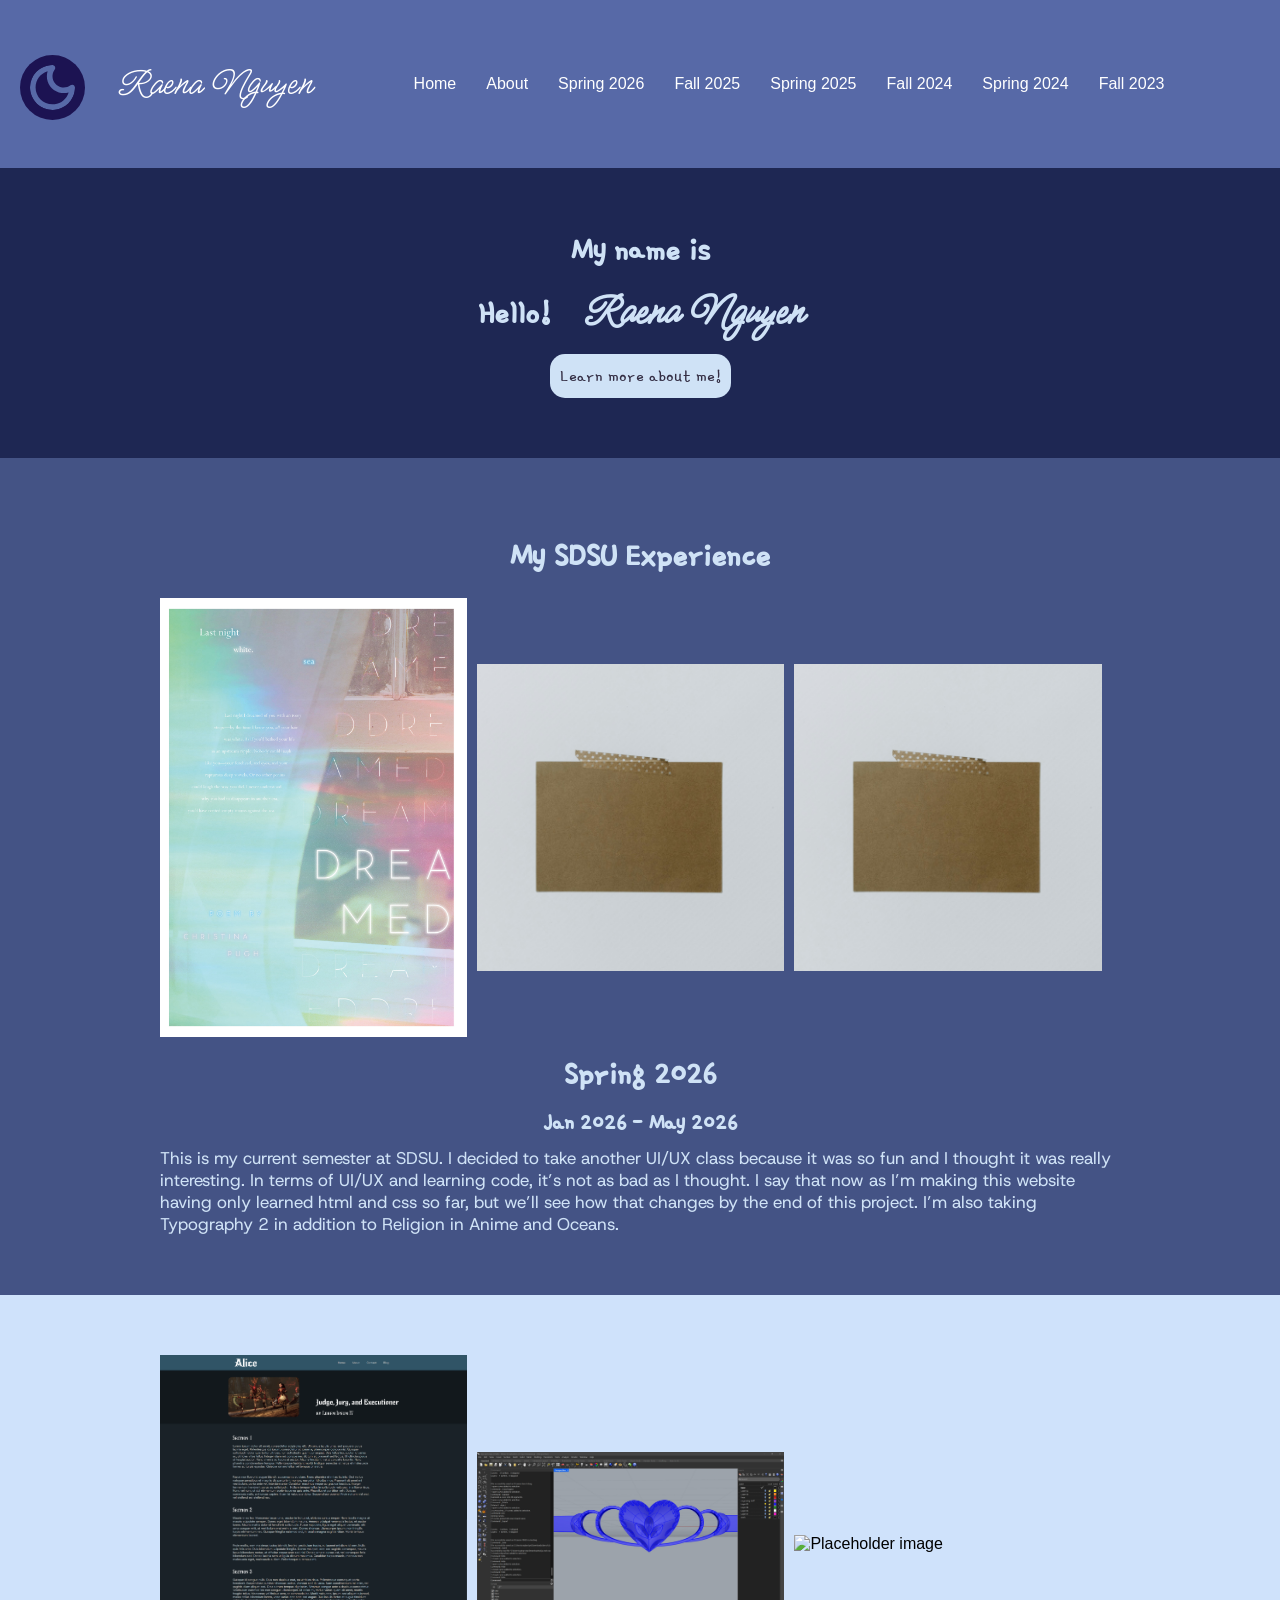
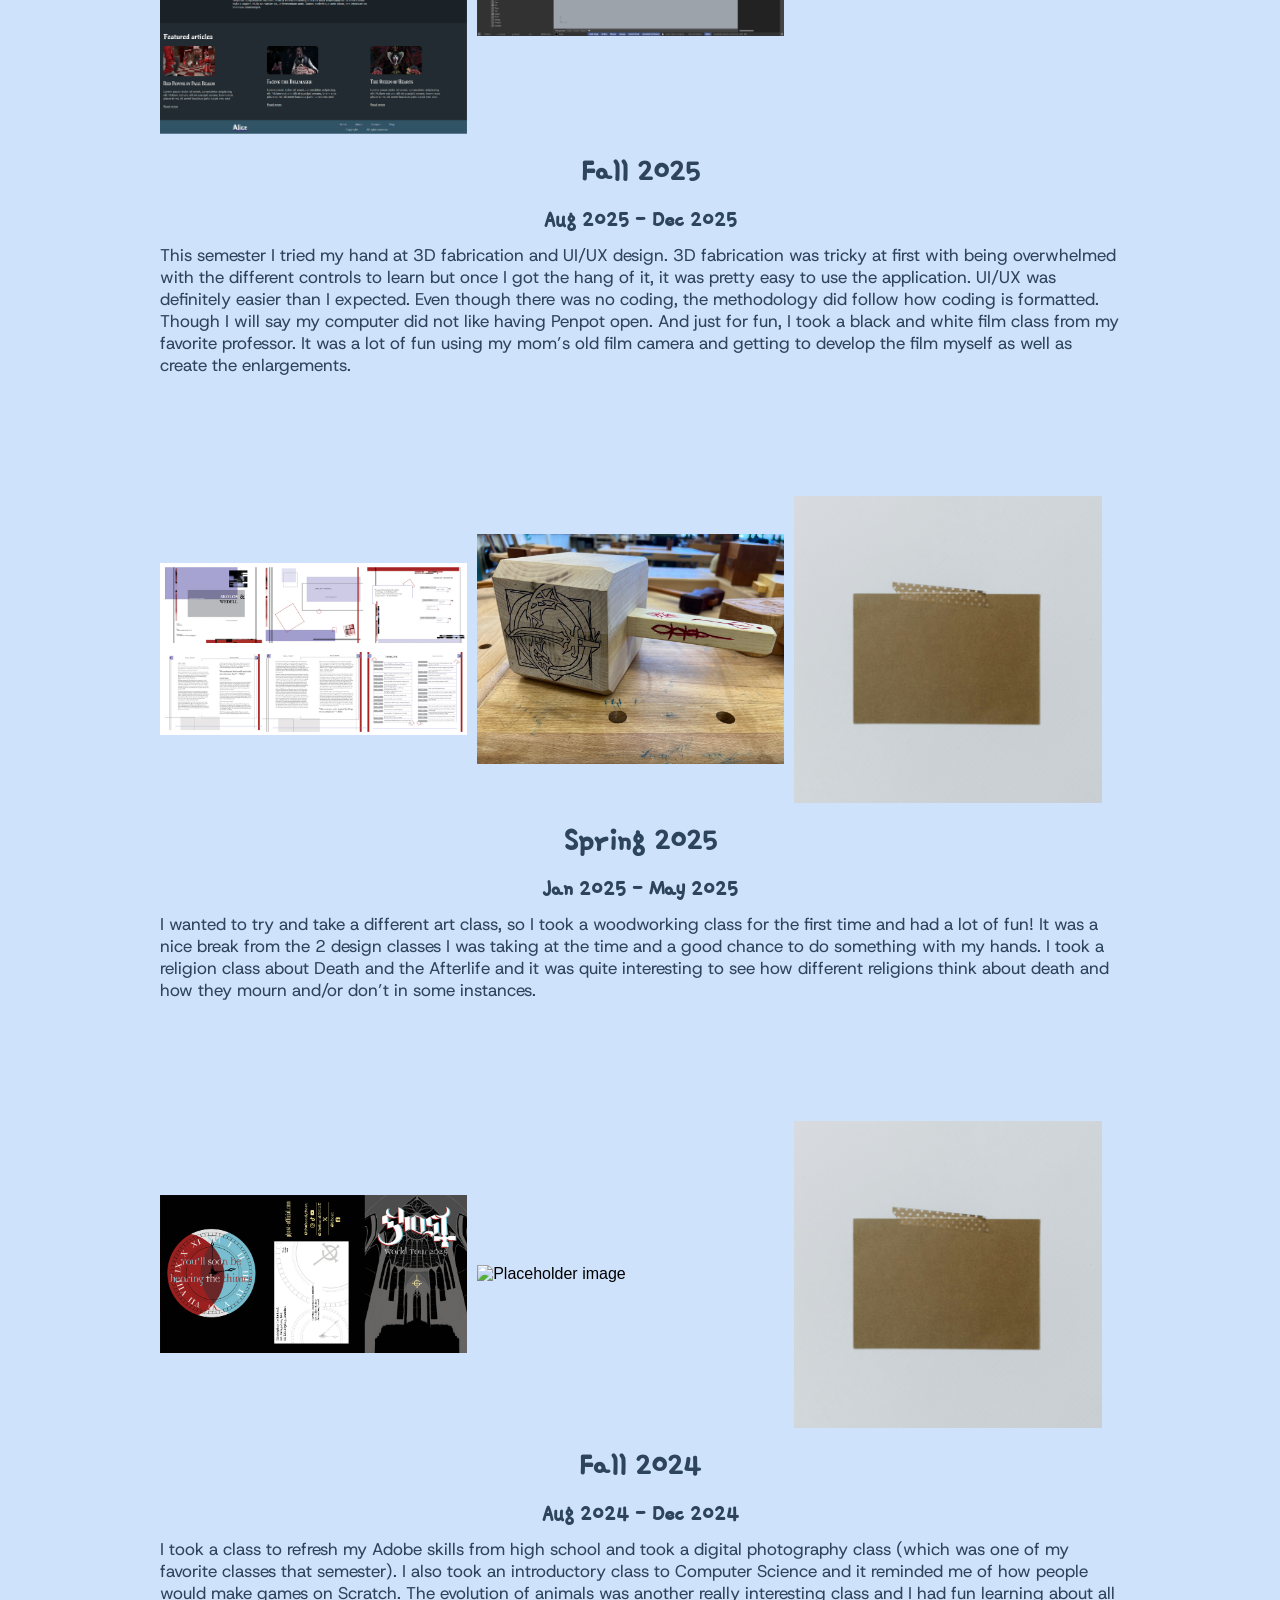
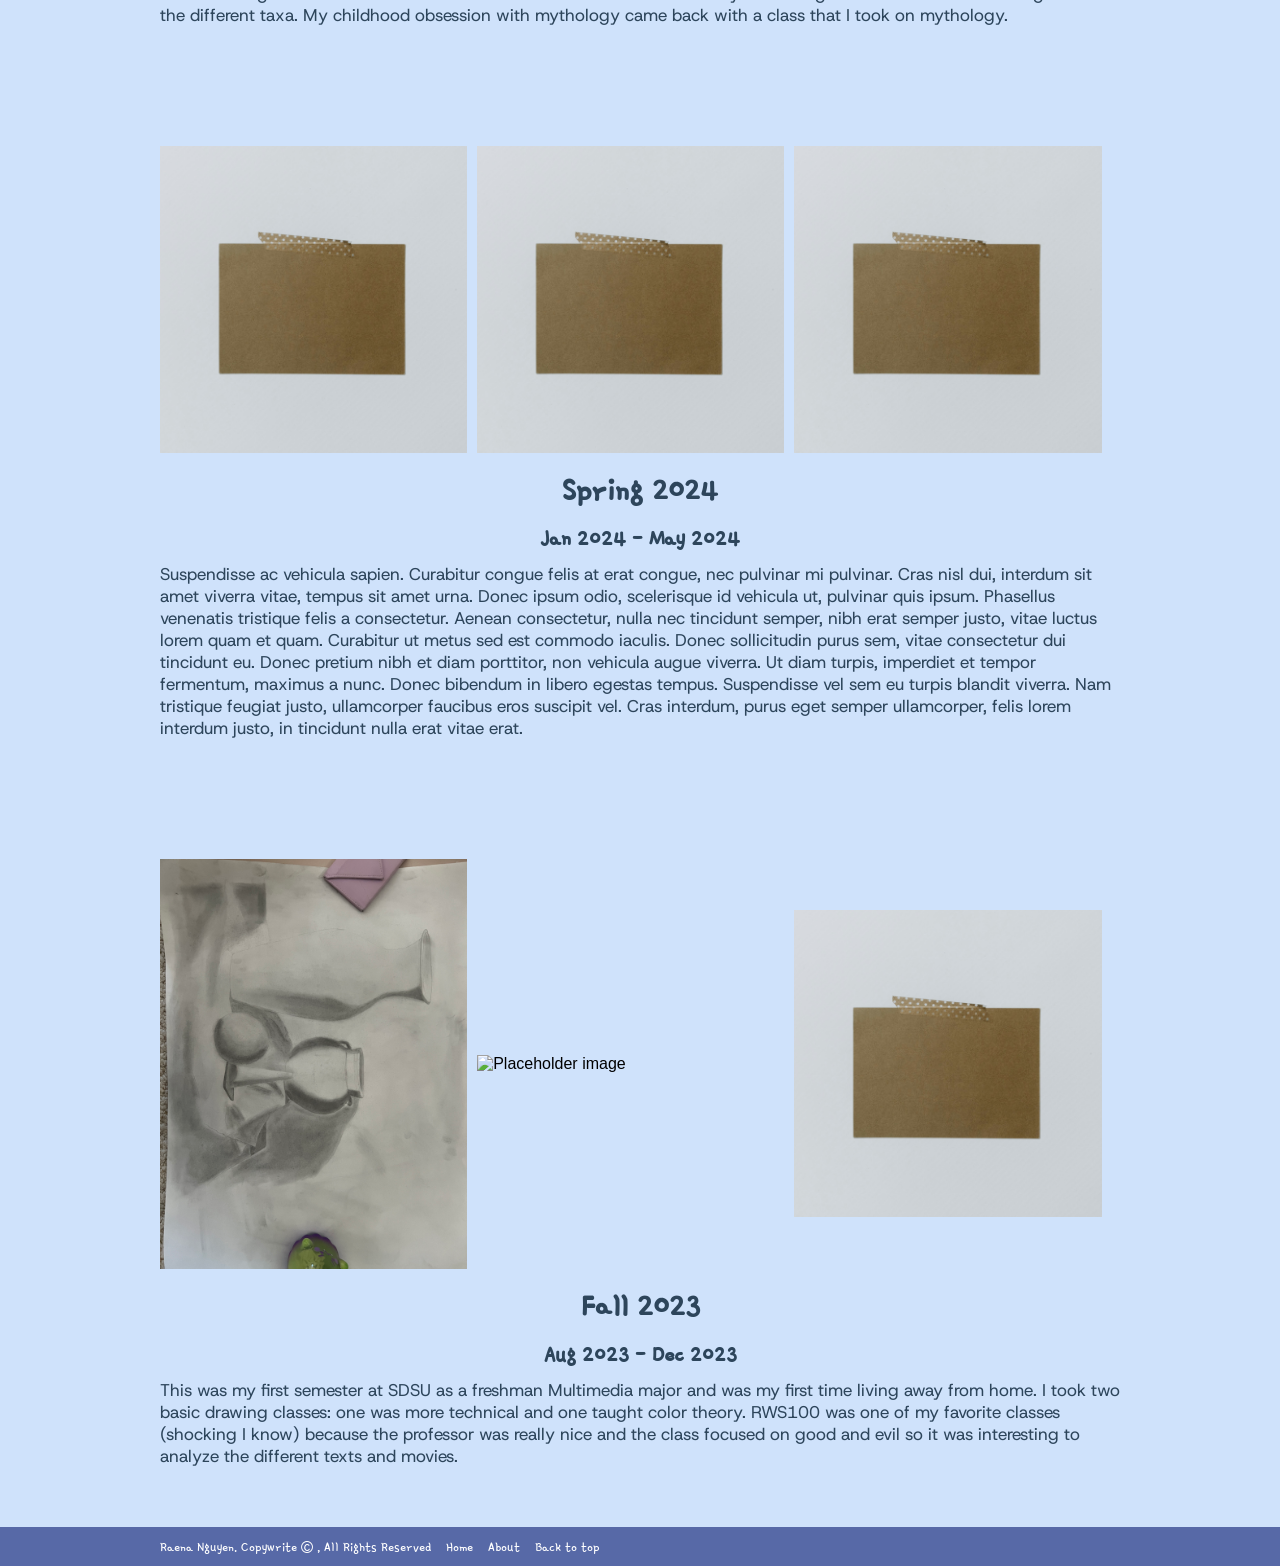
==== commit ba5778aa: "light/dark mode assignment dark-mode css was added (prompted fixes to html) uncaught error with read" ====
--- a/index.html
+++ b/index.html
@@ -5,8 +5,11 @@
   <meta name="author" content="Art 444 Student Work">
   <meta name="viewport" content="width=device-width, initial-scale=1, shrink-to-fit=no">
   <title>Welcome to my new website!</title>
-  <link rel="stylesheet" href="css/styles.css">
+  <link rel="stylesheet" id="stylesheet" href="css/dark-mode.css">
+  <link rel="stylesheet" id="stylesheet" href="css/styles.css">
+  
   <link rel="stylesheet" href="css/responsive.css">
+  
 
   
 </head>
@@ -17,15 +20,16 @@
   <div class="nav-flex">
 
     <div class="name">
-      <div>
-        <img src="images/light-mode-svgrepo-com.svg" class="light">
-      </div>
+      
       <div class="nav-name">
         <a href="index.html">Raena Nguyen</a>
       </div>
 
     </div>
   
+    <div>
+      <img src="images/moon-dark-theme-svgrepo-com.svg" id="ld-icon" class="dark" onclick="darkMode()">
+    </div>
 
     <nav class="menu">
       <div class="mobile-container">
@@ -51,7 +55,7 @@
   </div>
 
       <div class="hamburger">
-      <div id="hamburg-menu" onclick="myFunction()">
+      <div id="hamburg-menu" onclick="menuButton()">
         <img src="images/hamburger-menu-white.svg" class="icon">
       </div>
  </section>
@@ -59,36 +63,38 @@
 <!-- mobile menu -->
     <nav>
       <div id="mobile-links" class="mobile-menu">
-        <ul id="main-nav">
-          <li><a href="index.html">Home</a></li>
-          <li><a href="about.html">About</a></li>
-          <li><a href="#section-1">Spring 2026</a></li>
-          <li><a href="#section-2">Fall 2025</a></li>
-          <li><a href="#section-3">Spring 2025</a></li>
-          <li><a href="#section-4">Fall 2024</a></li>
-          <li><a href="#section-5">Spring 2024</a></li>
-          <li><a href="#section-6">Fall 2023</a></li>
+        <ul id="main-nav" onclick="closeMenu()">
+          <li><a href="index.html" class="close-after">Home</a></li>
+          <li><a href="about.html" class="close-after">About</a></li>
+          <li><a href="#section-1" class="close-after">Spring 2026</a></li>
+          <li><a href="#section-2" class="close-after">Fall 2025</a></li>
+          <li><a href="#section-3" class="close-after">Spring 2025</a></li>
+          <li><a href="#section-4" class="close-after">Fall 2024</a></li>
+          <li><a href="#section-5" class="close-after">Spring 2024</a></li>
+          <li><a href="#section-6" class="close-after">Fall 2023</a></li>
         </ul>
       </div>
     </nav>
 
 
+
+
 <!-- MAIN HEADER --> 
-<section id="header" class="home-header">
+<section id="header" class="home-about-header">
   <div class="container">
     
     <div class="header">
-      <h2>My name is</h2>
+      <h2 id="header-intro" class="intro-header">My name is</h2>
 
       <div class="main">
-        <h2>Hello!</h2>
-        <h1 class="my-name">Raena Nguyen</h1>
-      </div>
-
-      <div class="learn-more-button">
+        <h2 id="header-greet" class="greet-line">Hello!</h2>
+        <h1 id="header-name" class="my-name">Raena Nguyen</h1>
+      </div>
+
+      <div id="learn-button" class="learn-more-button">
       <!-- button to About me page-->
         <!-- <h2> Learn more about me!</h2> -->
-        <a class="learn-button" href="about.html">Learn more about me!</a>
+        <a id="link-learn-more" class="learn-button" href="about.html">Learn more about me!</a>
 
       <!-- <a href="index.html" target="_blank">Home</a>
       <a href="about.html" target="_blank">About Me</a> -->
@@ -100,9 +106,9 @@
 
 
 <!-- FIRST SECTION --> 
-<section id="section-1" class="fall-spring-semesters">
-  <div class="container">
-    <div class="semester-title">
+<section id="fs-section" class="fall-spring-semesters">
+  <div class="container">
+    <div id="fs-titles" class="semester-title">
       <h1>My SDSU Experience</h1>
 
     </div>
@@ -113,7 +119,7 @@
       <img src="images/placeholder.jpg" alt="Placeholder image" loading="lazy"/>
     </div>
 
-    <div class="semester-text">
+    <div id="fs-text" class="semester-text">
       <h2 class="spring-2026">Spring 2026</h2>
       <h3>Jan 2026 - May 2026</h3>
       <p>This is my current semester at SDSU. I decided to take another UI/UX class because it was so fun and I thought it was really interesting. In terms of UI/UX and learning code, it’s not as bad as I thought. I say that now as I’m making this website having only learned html and css so far, but we’ll see how that changes by the end of this project. I’m also taking Typography 2 in addition to Religion in Anime and Oceans.</p>
@@ -123,7 +129,7 @@
 </section>
 
 <!-- SECOND SECTION -->  
-<section id="section-2" class="fall-spring-semesters">
+<section id="fs-section" class="fall-spring-semesters">
   <div class="container">
     
     <div class="gallery">
@@ -132,7 +138,7 @@
       <img src="images/fall25-filmclass.JPG" alt="Placeholder image" loading="lazy"/>
     </div>
 
-    <div class="semester-text">
+    <div id="fs-text" class="semester-text">
       <h2>Fall 2025</h2>
       <h3>Aug 2025 - Dec 2025</h3>
       <p>This semester I tried my hand at 3D fabrication and UI/UX design. 3D fabrication was tricky at first with being overwhelmed with the different controls to learn but once I got the hang of it, it was pretty easy to use the application. UI/UX was definitely easier than I expected. Even though there was no coding, the methodology did follow how coding is formatted. Though I will say my computer did not like having Penpot open. And just for fun, I took a black and white film class from my favorite professor. It was a lot of fun using my mom’s old film camera and getting to develop the film myself as well as create the enlargements.</p>
@@ -142,7 +148,7 @@
 </section>
 
 <!-- THIRD SECTION -->  
-<section id="section-3" class="fall-spring-semesters">
+<section id="fs-section" class="fall-spring-semesters">
   <div class="container">
     
     <div class="gallery">
@@ -151,7 +157,7 @@
       <img src="images/placeholder.jpg" alt="Placeholder image" loading="lazy"/>
     </div>
 
-    <div class="semester-text">
+    <div id="fs-text" class="semester-text">
       <h2>Spring 2025</h2>
       <h3>Jan 2025 - May 2025</h3>
       <p>I wanted to try and take a different art class, so I took a woodworking class for the first time and had a lot of fun! It was a nice break from the 2 design classes I was taking at the time and a good chance to do something with my hands. I took a religion class about Death and the Afterlife and it was quite interesting to see how different religions think about death and how they mourn and/or don’t in some instances.</p>
@@ -161,7 +167,7 @@
 </section>
 
 <!-- FOURTH SECTION -->  
-<section  id="section-4" class="fall-spring-semesters">
+<section  id="fs-section" class="fall-spring-semesters">
   <div class="container">
     
     <div class="gallery">
@@ -170,7 +176,7 @@
       <img src="images/placeholder.jpg" alt="Placeholder image" loading="lazy"/>
     </div>
 
-    <div class="semester-text">
+    <div id="fs-text" class="semester-text">
       <h2>Fall 2024</h2>
       <h3>Aug 2024 - Dec 2024</h3>
       <p>I took a class to refresh my Adobe skills from high school and took a digital photography class (which was one of my favorite classes that semester). I also took an introductory class to Computer Science and it reminded me of how people would make games on Scratch. The evolution of animals was another really interesting class and I had fun learning about all the different taxa. My childhood obsession with mythology came back with a class that I took on mythology.</p>
@@ -180,16 +186,16 @@
 </section>
 
 <!-- FIFTH SECTION -->  
-<section  id="section-5" class="fall-spring-semesters">
-  <div class="container">
-
-    <div class="gallery">
-      <img src="images/placeholder.jpg" alt="Placeholder image" loading="lazy"/>
-      <img src="images/placeholder.jpg" alt="Placeholder image" loading="lazy"/>
-      <img src="images/placeholder.jpg" alt="Placeholder image" loading="lazy"/>
-    </div>
-
-    <div class="semester-text">
+<section  id="fs-section" class="fall-spring-semesters">
+  <div class="container">
+
+    <div class="gallery">
+      <img src="images/placeholder.jpg" alt="Placeholder image" loading="lazy"/>
+      <img src="images/placeholder.jpg" alt="Placeholder image" loading="lazy"/>
+      <img src="images/placeholder.jpg" alt="Placeholder image" loading="lazy"/>
+    </div>
+
+    <div id="fs-text" class="semester-text">
       <h2>Spring 2024</h2>
       <h3>Jan 2024 - May 2024</h3>
       <p>Suspendisse ac vehicula sapien. Curabitur congue felis at erat congue, nec pulvinar mi pulvinar. Cras nisl dui, interdum sit amet viverra vitae, tempus sit amet urna. Donec ipsum odio, scelerisque id vehicula ut, pulvinar quis ipsum. Phasellus venenatis tristique felis a consectetur. Aenean consectetur, nulla nec tincidunt semper, nibh erat semper justo, vitae luctus lorem quam et quam. Curabitur ut metus sed est commodo iaculis. Donec sollicitudin purus sem, vitae consectetur dui tincidunt eu. Donec pretium nibh et diam porttitor, non vehicula augue viverra. Ut diam turpis, imperdiet et tempor fermentum, maximus a nunc. Donec bibendum in libero egestas tempus. Suspendisse vel sem eu turpis blandit viverra. Nam tristique feugiat justo, ullamcorper faucibus eros suscipit vel. Cras interdum, purus eget semper ullamcorper, felis lorem interdum justo, in tincidunt nulla erat vitae erat.</p>
@@ -199,7 +205,7 @@
 </section>
 
 <!-- SIXTH SECTION -->  
-<section  id="section-6" class="fall-spring-semesters">
+<section  id="fs-section" class="fall-spring-semesters">
   <div class="container">
 
     <div class="gallery">
@@ -208,7 +214,7 @@
       <img src="images/placeholder.jpg" alt="Placeholder image" loading="lazy"/>
     </div>
 
-    <div class="semester-text">
+    <div id="fs-text" class="semester-text">
       <h2>Fall 2023</h2>
       <h3>Aug 2023 - Dec 2023</h3>
       <p>This was my first semester at SDSU as a freshman Multimedia major and was my first time living away from home. I took two basic drawing classes: one was more technical and one taught color theory. RWS100 was one of my favorite classes (shocking I know) because the professor was really nice and the class focused on good and evil so it was interesting to analyze the different texts and movies.</p>
@@ -221,7 +227,7 @@
 <footer>
   <div class="container">
     <div class="footer">
-      <p class="footer-text">Raena Nguyen. Copywrite © 2025, All Rights Reserved</p>
+      <p class="footer-text">Raena Nguyen. Copywrite © <span id="year"></span>, All Rights Reserved</p>
       <p class="footer-text"><a href="index.html">Home</a></p>
       <p class="footer-text"><a href="about.html">About</a></p>
       <p class="footer-text"><a href="#header">Back to top</a></p>
--- a/css/dark-mode.css
+++ b/css/dark-mode.css
@@ -0,0 +1,115 @@
+
+/* dark mode */
+
+body.dark-mode {
+    background-color: #445385;
+}
+
+
+/* Home page CSS */
+.header-dark-mode {
+    background-color: #1e2753;
+}
+
+/* div.header-text {
+    flex-direction: column
+} */
+
+div h2.intro-header {
+    color: #cfe2f6;
+}
+
+div h2.greet-line {
+    color: #cfe2f6;
+}
+
+div h1.my-name-dark-mode {
+    font-family: "Meow Script";
+    font-size: 45px;
+    color: #cfe2f6;
+}
+
+div.learn-more-button-dark-mode {
+    background-color: #cfe2f6;
+    font-family: "Gamja Flower";
+    font-size: 19px;
+    padding: 10px;
+    border-radius: 15px;    
+}
+
+/* learn more button text color */
+a.learn-button-dark-mode { 
+    color:#342e44;
+}
+
+
+div.semester-title-dark-mode {
+    display: flex;
+    flex-direction: column;
+    align-items: center;
+    gap: 10px;
+    margin-top: 15px;
+    margin-bottom: 20px;
+    color:#cfe2f6;
+}
+
+div.semester-text-dark-mode {
+    display: flex;
+    flex-direction: column;
+    align-items: center;
+    gap: 10px;
+    margin-top: 15px;
+    color:#cfe2f6
+}
+
+
+/* About page CSS */
+
+div.about-text-dark-mode {
+    display: flex;
+    flex-direction: column;
+    align-items: center;
+    color: #cfe2f6;  
+    font-family: "Gamja Flower";
+    font-weight: 400;
+    font-style: normal;
+    width: 99%;
+    text-align: center;
+}
+
+
+/* Target a tag for the Raena Nguyen clickable thing in the nav */
+
+.faq-text-dark-mode {
+    display: flex;
+    flex-direction: column;
+    align-items: center;
+    color:#cfe2f6;   
+}
+
+div h3.faq-question-dark-mode {
+    background-color: #1f2659;
+    padding: 15px;
+    border-top-left-radius: 15px;
+    border-top-right-radius: 15px;
+    font-family: "Gamja Flower";
+    font-size: 25px;
+    text-align: center;
+    width: 75%;
+    color: #cfe2f6;
+}
+
+div p.faq-answer-dark-mode {
+    background-color: #1c1352;
+    padding: 15px;
+    padding-top: 25px;
+    padding-bottom: 25px;
+    border-bottom-left-radius: 15px;
+    border-bottom-right-radius: 15px;
+    font-family: "Host Grotesk";
+    font-size: 16px;
+    text-align: center;
+    width: 75%;
+    color: #d5cff6;
+}
+
--- a/css/styles.css
+++ b/css/styles.css
@@ -19,7 +19,7 @@
 	font-size: 100%;
 	font: inherit;
 	vertical-align: baseline;
-    background-color: #cfe2fb;
+    /* background-color: #cfe2fb; */
 }
 
 
@@ -63,7 +63,6 @@
     font-size: 35px;
     margin-block-start: 0%;
     margin-block-end: 0%;
-    color:#2d455b;
 }
 
 h3 {
@@ -71,7 +70,6 @@
     font-size: 25px;
     margin-block-start: 0%;
     margin-block-end: 0%;
-    color:#2d455b;
 }
 
 p {
@@ -79,26 +77,16 @@
     font-size: 17px;
     margin-block-start: 0%;
     margin-block-end: 0%;
-    color:#2d455b;
 }
 
 
 section {
     padding: 60px 20px;
 }
-/* section:nth-child(even) {
-    background-color: #f2f2f2;
-} */
-
-
-/* Mobile menu */
-/* div.mobile-container {
-    max-width: 478px;
-    
-} */
-
-
-
+
+
+
+/* hamburg menu */
 ul#main-nav {
     list-style-type: none;
     display: none;
@@ -147,7 +135,7 @@
     justify-content: space-around;
     margin-left: 70px;
     margin-right: 70px;
-    
+    align-items: center;
 }
 
 
@@ -166,9 +154,16 @@
 
 }
 
-img.light {
-    width: 60px;
+/* light mode button */
+img.dark {
+    width: 45px;
     height: auto;
+    background-color: #1c1352;
+    padding: 10px;
+    border-radius: 40px;
+    position: absolute;
+    top: 55px;
+    left: 20px;
 }
 
 div.nav-links {
@@ -186,7 +181,7 @@
 
 
 /* Home page CSS */
-section#header {
+.home-about-header {
     background-color: #8596cf;
 }
 
@@ -212,13 +207,20 @@
   
 }
 
+div h2.intro-header {
+    color: white;
+}
+
+div h2.greet-line {
+    color: white;
+}
 
 div.main{
     display: flex;
     flex-direction: row;
     align-items: center;
     gap: 31px;
-
+    
     
 }
 
@@ -238,14 +240,17 @@
     
 }
 
+div.learn-more-button-dark-mode {
+    background-color: #cfe2f6;    
+}
+
 /* learn more button text color */
 a.learn-button { 
     color:#2d455b;
 }
 
-section.fall-spring-semesters {
-    margin-top: 10px;
-    margin-bottom: 15px;
+.fall-spring-semesters {
+    background-color: #cfe2fb;
 }
 
 div.semester-title {
@@ -272,6 +277,7 @@
     align-items: center;
     gap: 10px;
     margin-top: 15px;
+    color:#2d455b;
 }
 
 
@@ -295,30 +301,36 @@
    
 }
 
-div.about-text{
-    display: flex;
-    flex-direction: column;
-    align-items: center;
-    color: white;
+.about-header {
+    background-color: #8596cf;
+}
+
+div.about-text {
+    display: flex;
+    flex-direction: column;
+    align-items: center;
+    color:#2d455b;
     font-family: "Gamja Flower";
     font-weight: 400;
     font-style: normal;
     width: 99%;
-   
-}
-
-div.about-text p {
     text-align: center;
 }
+
 
 div.about-image img {
     width: 65%;
 }
 
-div.faq-text {
-    display: flex;
-    flex-direction: column;
-    align-items: center;
+.faq-bg {
+    background-color: #cfe2f6;
+}
+
+.faq-text {
+    display: flex;
+    flex-direction: column;
+    align-items: center;
+    color:#2d455b;
 }
 
 div.question {
@@ -377,4 +389,128 @@
     font-size: 15px;
     color: white;
 
-}+}
+
+
+
+/* dark mode */
+
+.bg-dark-mode {
+    background-color: #445385;
+}
+
+
+/* Home page CSS */
+.header-dark-mode {
+    background-color: #1e2753;
+}
+
+/* div.header-text {
+    flex-direction: column
+} */
+
+div h2.intro-header-dark-mode {
+    color: #cfe2f6;
+}
+
+div h2.greet-line-dark-mode {
+    color: #cfe2f6;
+}
+
+div h1.my-name-dark-mode {
+    font-family: "Meow Script";
+    font-size: 45px;
+    color: #cfe2f6;
+}
+
+div.learn-more-button-dark-mode {
+    background-color: #cfe2f6;
+    font-family: "Gamja Flower";
+    font-size: 19px;
+    padding: 10px;
+    border-radius: 15px;    
+}
+
+/* learn more button text color */
+a.learn-button-dark-mode { 
+    color:#342e44;
+}
+
+.fs-bg-dark-mode {
+    background-color: #445385;
+}
+
+div.semester-title-dark-mode {
+    display: flex;
+    flex-direction: column;
+    align-items: center;
+    gap: 10px;
+    margin-top: 15px;
+    margin-bottom: 20px;
+    color:#cfe2f6;
+}
+
+div.semester-text-dark-mode {
+    display: flex;
+    flex-direction: column;
+    align-items: center;
+    gap: 10px;
+    margin-top: 15px;
+    color:#cfe2f6;
+}
+
+
+/* About page CSS */
+
+.about-me-dark-mode {
+    display: flex;
+    flex-direction: column;
+    align-items: center;
+    color: #cfe2f6;  
+    font-family: "Gamja Flower";
+    font-weight: 400;
+    font-style: normal;
+    width: 99%;
+    text-align: center;
+}
+
+
+/* Target a tag for the Raena Nguyen clickable thing in the nav */
+
+.faq-bg-dark-mode {
+    background-color: #445385;
+}
+
+.faq-text-dark-mode {
+    display: flex;
+    flex-direction: column;
+    align-items: center;
+    color:#cfe2f6;   
+}
+
+div h3.faq-question-dark-mode {
+    background-color: #1f2659;
+    padding: 15px;
+    border-top-left-radius: 15px;
+    border-top-right-radius: 15px;
+    font-family: "Gamja Flower";
+    font-size: 25px;
+    text-align: center;
+    width: 75%;
+    color: #cfe2f6;
+}
+
+div p.faq-answer-dark-mode {
+    background-color: #1c1352;
+    padding: 15px;
+    padding-top: 25px;
+    padding-bottom: 25px;
+    border-bottom-left-radius: 15px;
+    border-bottom-right-radius: 15px;
+    font-family: "Host Grotesk";
+    font-size: 16px;
+    text-align: center;
+    width: 75%;
+    color: #d5cff6;
+}
+
--- a/css/responsive.css
+++ b/css/responsive.css
@@ -10,10 +10,11 @@
     font-size: 33px;
   }
 
-
   p {
     font-size: 16px;
   }
+
+
 
   img.icon {
     display: block;
@@ -26,9 +27,18 @@
   div.nav-links {
     display: none;
   }
+div.mobile-menu {
+  display: none;
+}
+
 
  div.semester-text p {
     width: 65%;
+ }
+
+ div.about-image {
+  display: flex;
+  justify-content: center;
  }
 
  div.about-image img {
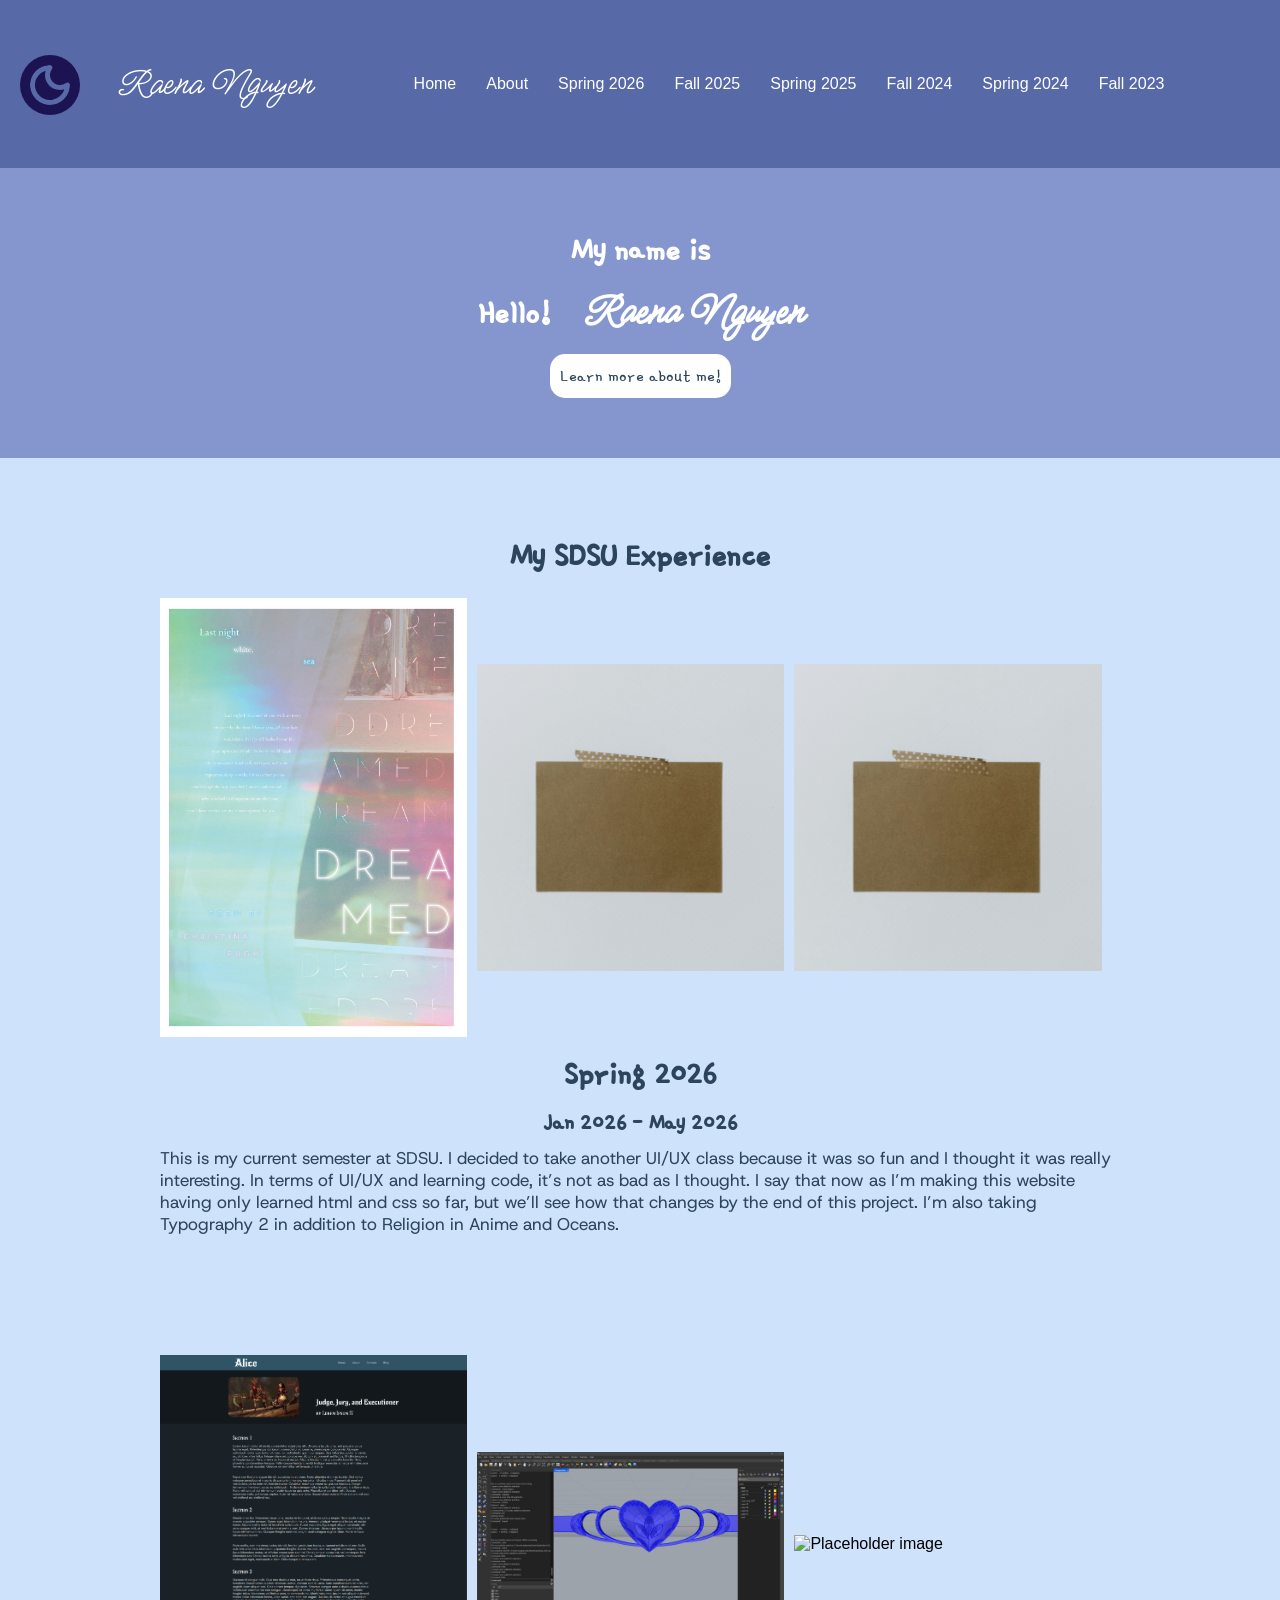
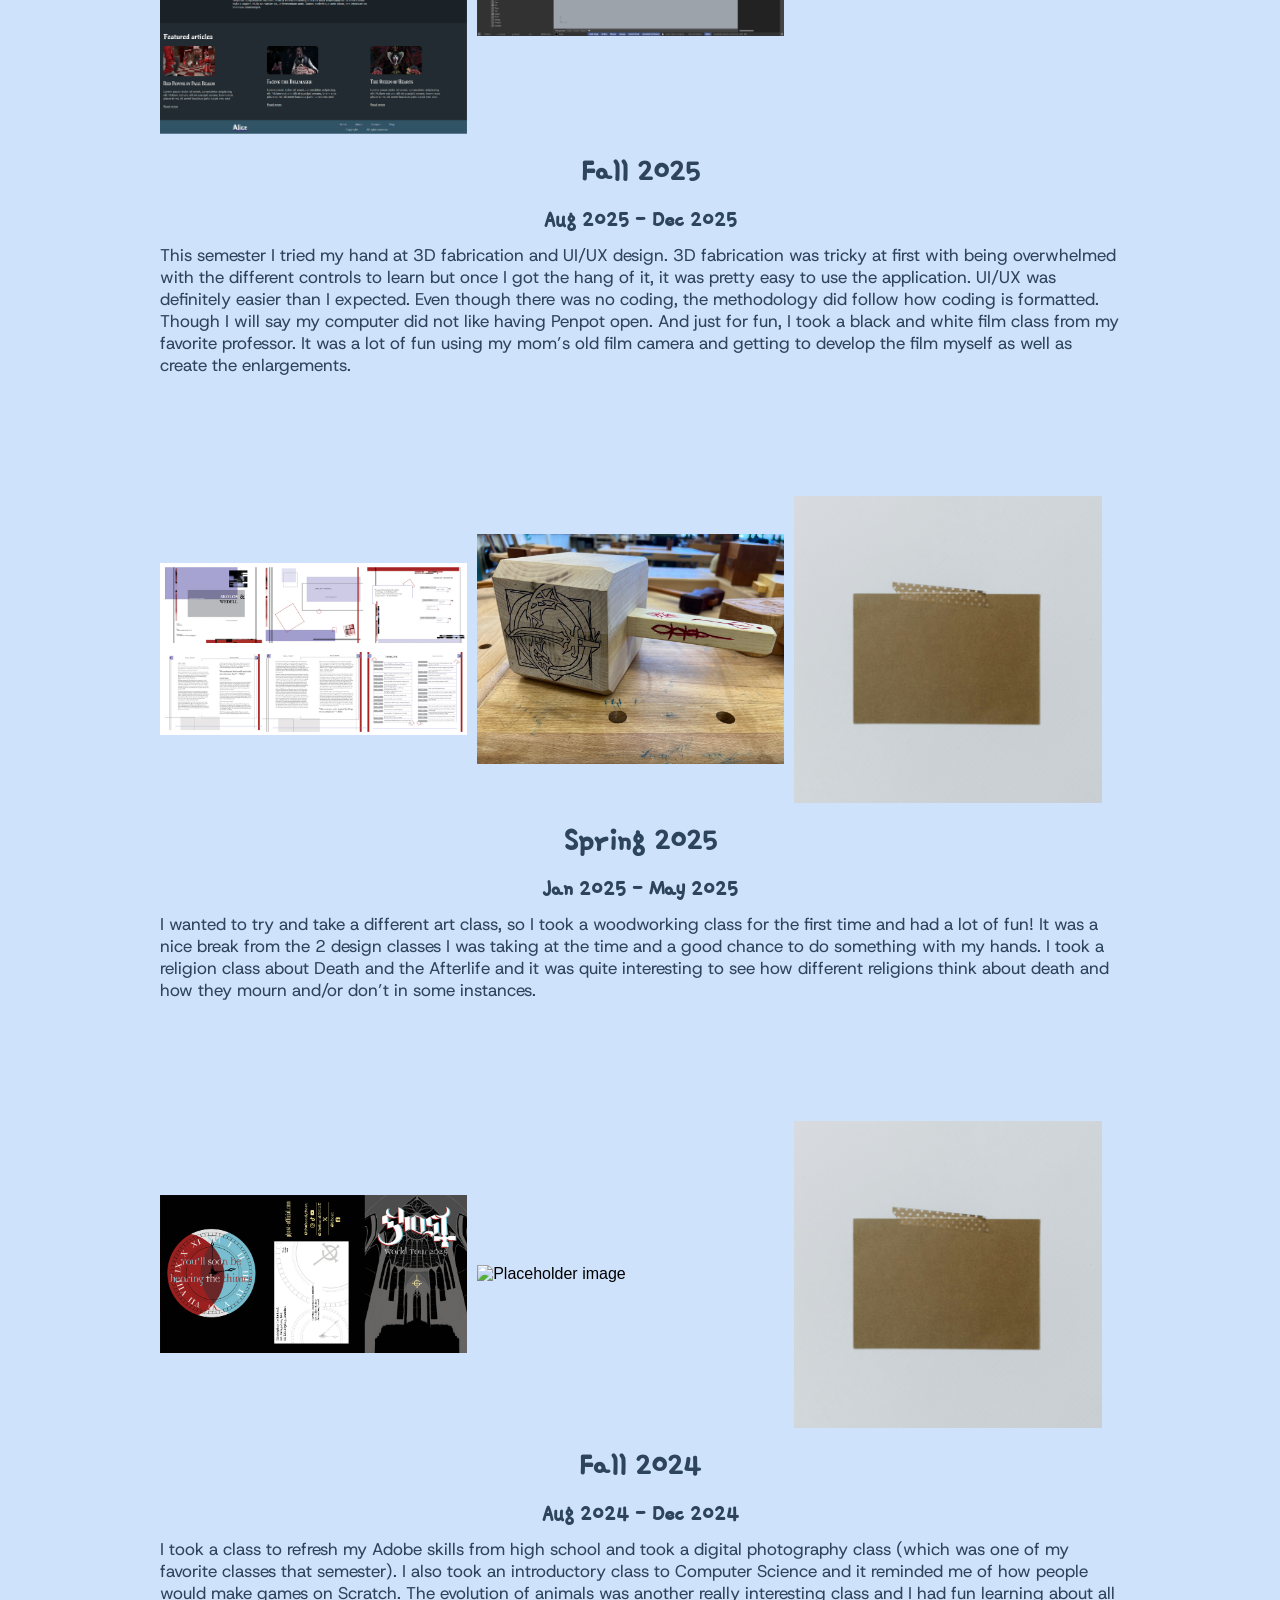
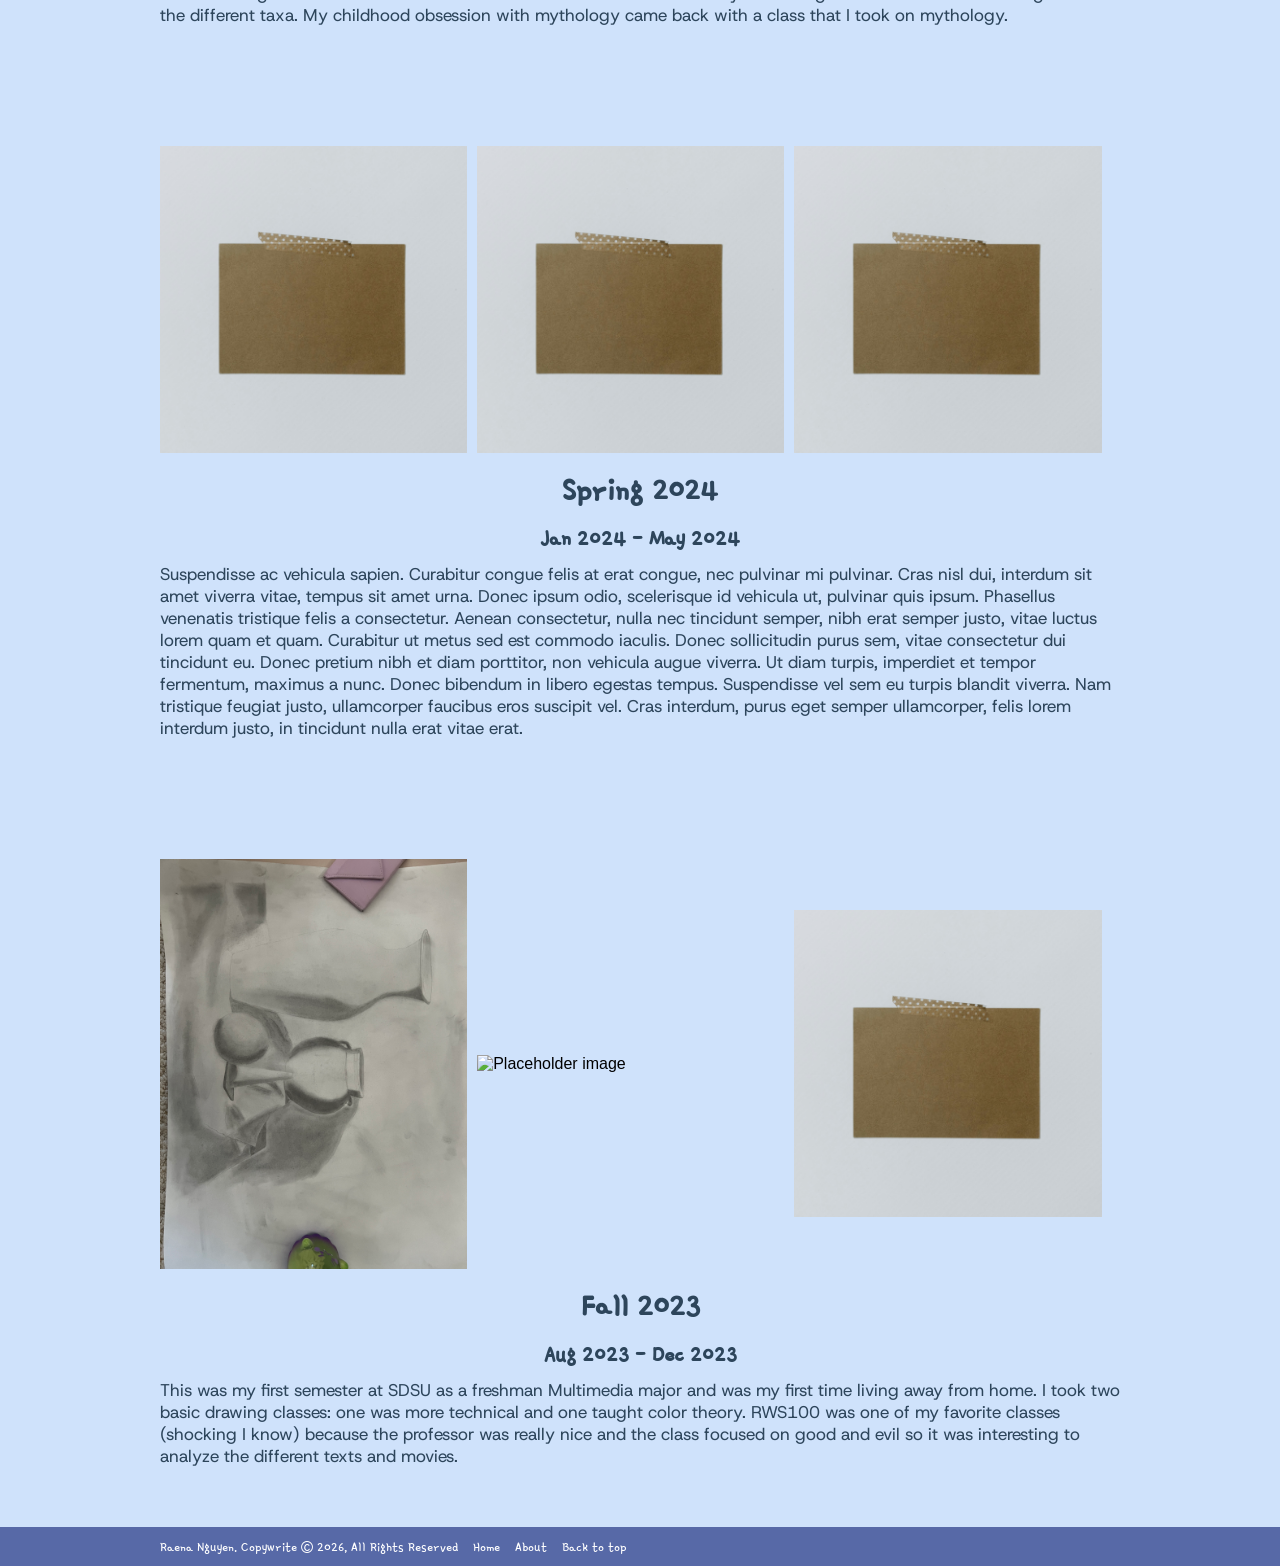
==== commit 04b268b1: "added faq toggle + fixed light/dark mode light/dark mode toggle works, just need to switch the icons" ====
--- a/index.html
+++ b/index.html
@@ -5,9 +5,7 @@
   <meta name="author" content="Art 444 Student Work">
   <meta name="viewport" content="width=device-width, initial-scale=1, shrink-to-fit=no">
   <title>Welcome to my new website!</title>
-  <link rel="stylesheet" id="stylesheet" href="css/dark-mode.css">
   <link rel="stylesheet" id="stylesheet" href="css/styles.css">
-  
   <link rel="stylesheet" href="css/responsive.css">
   
 
--- a/css/styles.css
+++ b/css/styles.css
@@ -156,7 +156,8 @@
 
 /* light mode button */
 img.dark {
-    width: 45px;
+    background-image: url(image/moon-dark-theme-svgrepo-com.svg);
+    width: 40px;
     height: auto;
     background-color: #1c1352;
     padding: 10px;
@@ -166,6 +167,18 @@
     left: 20px;
 }
 
+img.dark-light-mode {
+    background-image: url(image/light-mode-svgrepo-com.svg);
+    width: 40px;
+    height: auto;
+    background-color: #1c1352;
+    padding: 10px;
+    border-radius: 40px;
+    position: absolute;
+    top: 55px;
+    left: 20px;
+}
+
 div.nav-links {
     display: flex;
     flex-direction: row;
@@ -333,6 +346,13 @@
     color:#2d455b;
 }
 
+.faq-open {
+    height: auto !important;
+    overflow: auto !important;
+    border-radius: 8px 8px 0 0 !important;
+    transition: max-height 0.3s ease-in !important;
+}
+
 div.question {
     display: flex;
     flex-direction: column;
@@ -340,6 +360,10 @@
     margin-top: 20px;
     margin-bottom: 20px;
     width: 100%;
+    height: 60px;
+    border-radius: 15px;
+    overflow: hidden;
+    
 }
 
 /* Target a tag for the Raena Nguyen clickable thing in the nav */
@@ -394,16 +418,26 @@
 
 
 /* dark mode */
-
-.bg-dark-mode {
+/* Home page CSS */
+.home-about-header-dark-mode {
+    background-color: #1e2753;
+}
+
+/* div.header-text {
+    flex-direction: column
+} */
+
+
+
+/* .bg-dark-mode {
     background-color: #445385;
-}
+} */
 
 
 /* Home page CSS */
-.header-dark-mode {
+/* .header-dark-mode {
     background-color: #1e2753;
-}
+} */
 
 /* div.header-text {
     flex-direction: column
@@ -460,13 +494,19 @@
 }
 
 
+
 /* About page CSS */
 
-.about-me-dark-mode {
-    display: flex;
-    flex-direction: column;
-    align-items: center;
-    color: #cfe2f6;  
+
+.about-header-dark-mode {
+    background-color: #1e2753;
+}
+
+div.about-text-dark-mode {
+    display: flex;
+    flex-direction: column;
+    align-items: center;
+    color:#cfe2f6;
     font-family: "Gamja Flower";
     font-weight: 400;
     font-style: normal;
@@ -475,7 +515,7 @@
 }
 
 
-/* Target a tag for the Raena Nguyen clickable thing in the nav */
+
 
 .faq-bg-dark-mode {
     background-color: #445385;
@@ -485,8 +525,13 @@
     display: flex;
     flex-direction: column;
     align-items: center;
-    color:#cfe2f6;   
-}
+    color:#cfe2f6;
+}
+
+
+
+
+/* Target a tag for the Raena Nguyen clickable thing in the nav */
 
 div h3.faq-question-dark-mode {
     background-color: #1f2659;
@@ -501,7 +546,7 @@
 }
 
 div p.faq-answer-dark-mode {
-    background-color: #1c1352;
+    background-color: #1c1547;
     padding: 15px;
     padding-top: 25px;
     padding-bottom: 25px;
@@ -512,5 +557,4 @@
     text-align: center;
     width: 75%;
     color: #d5cff6;
-}
-
+}
